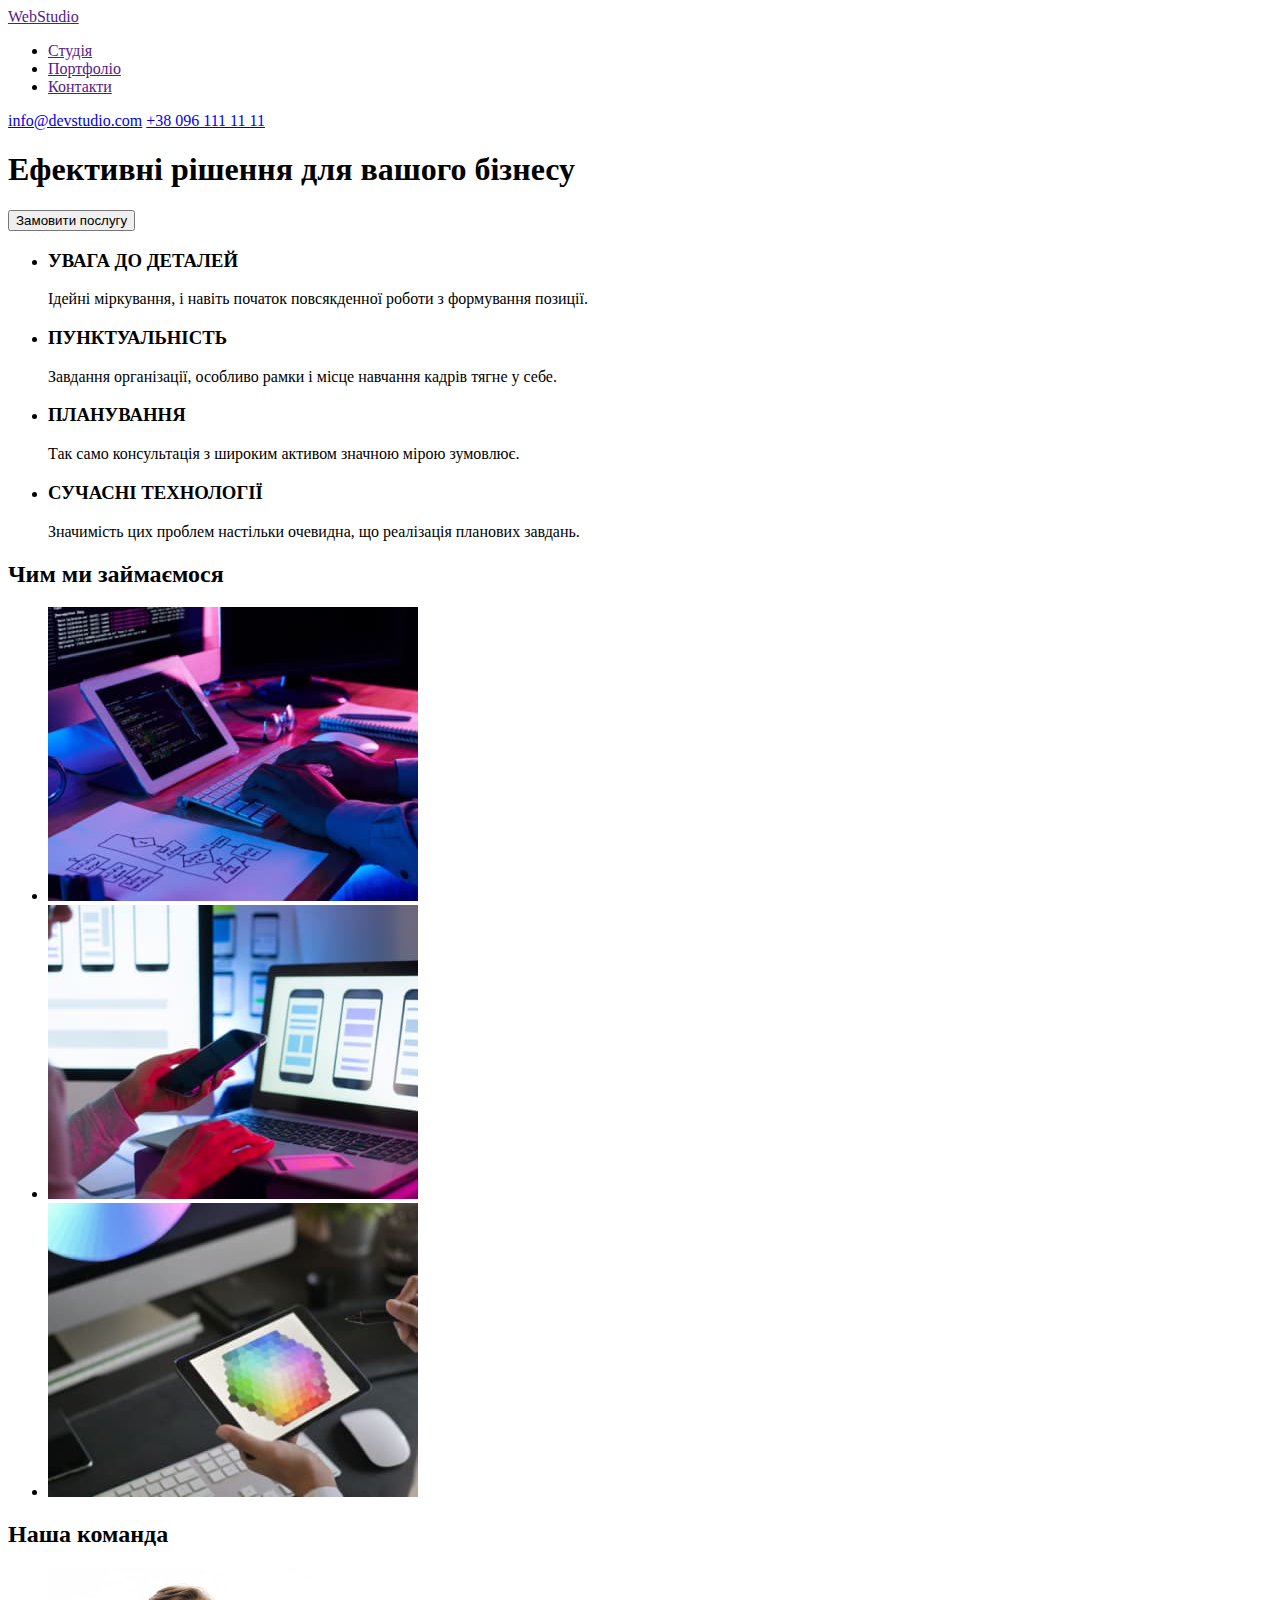
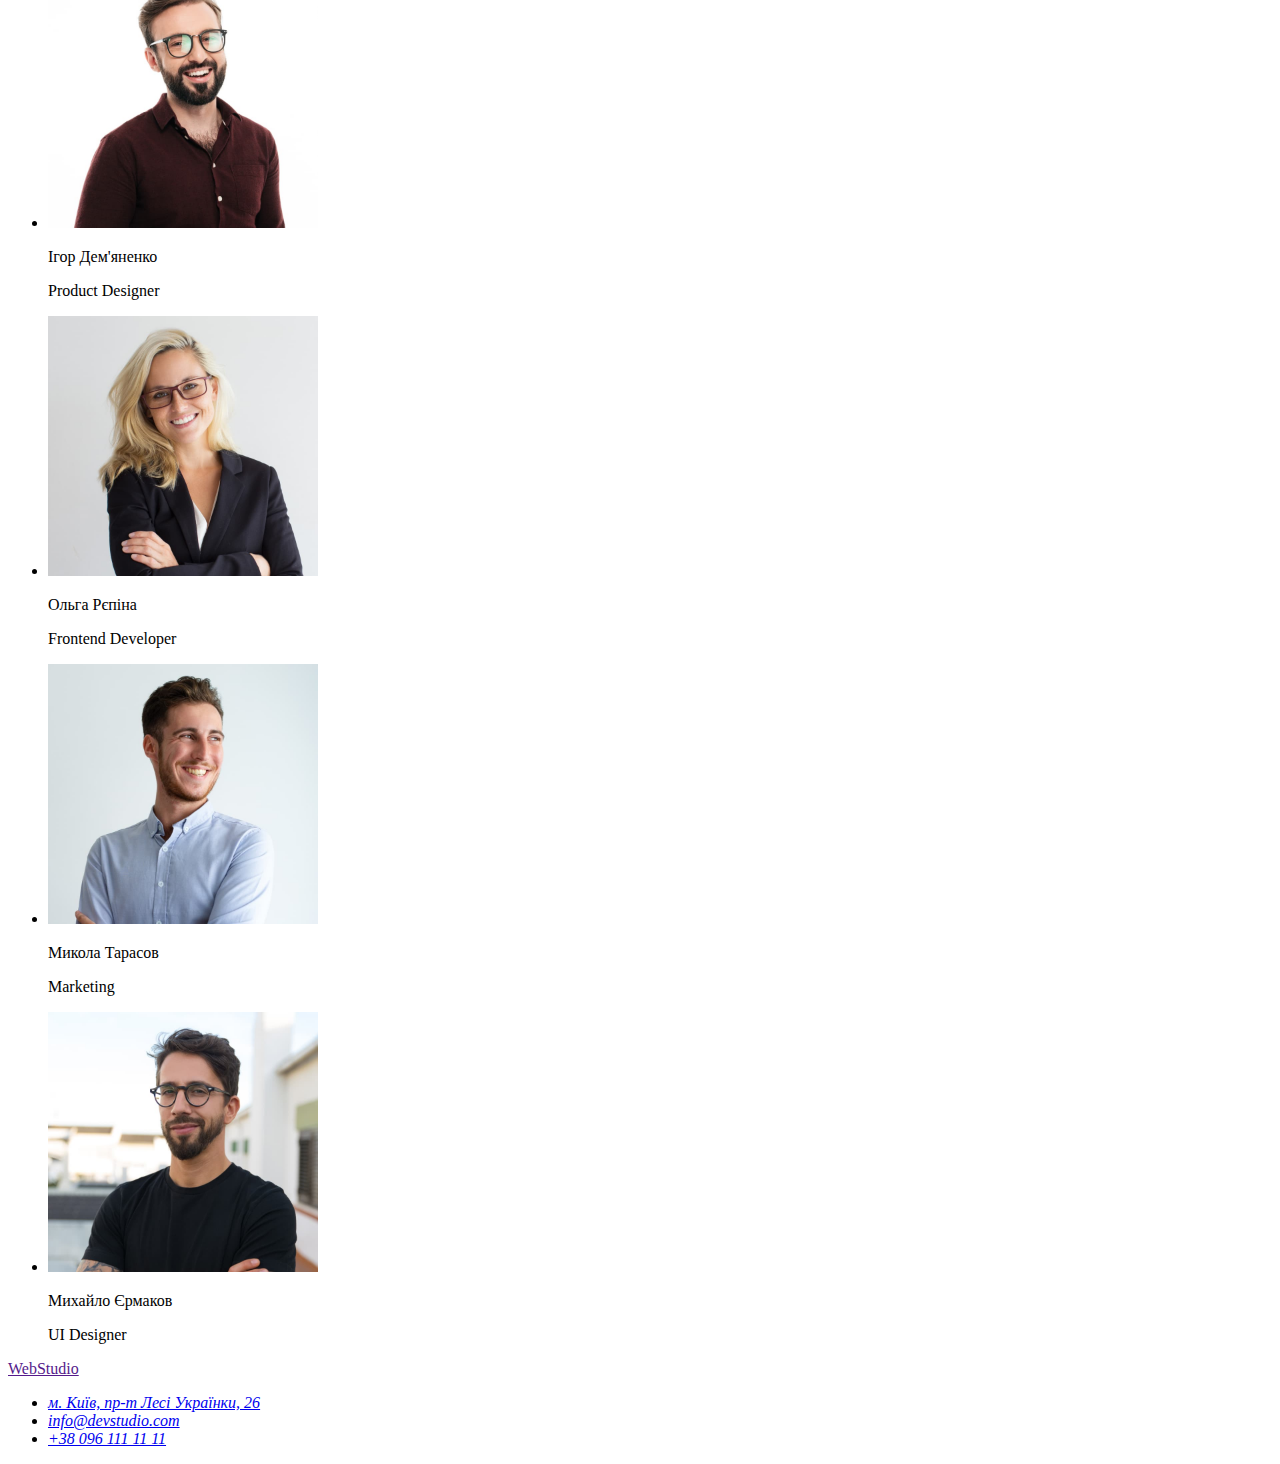
==== index.html @ dfbf37ed "added files" ====
<!DOCTYPE html>
<html lang="en">
  <head>
    <meta charset="UTF-8" />
    <meta http-equiv="X-UA-Compatible" content="IE=edge" />
    <meta name="viewport" content="width=device-width, initial-scale=1.0" />
    <title>Web Studio</title>
  </head>
  <body>
    <header>
      <a href=""> WebStudio</a>
      <nav>
        <ul>
          <li><a href="">Студія</a></li>
          <li><a href="">Портфоліо</a></li>
          <li><a href="">Контакти</a></li>
        </ul>
      </nav>
      <div>
        <a href="mailto:info@devstudio.com">info@devstudio.com</a>
        <a href="tel:+380961111111">+38 096 111 11 11</a>
      </div>
    </header>
    <main>
      <section>
        <h1>Ефективні рішення для вашого бізнесу</h1>
        <button type="button">Замовити послугу</button>
      </section>
      <section>
        <h2 hidden>About</h2>
        <ul>
          <li>
            <h3>УВАГА ДО ДЕТАЛЕЙ</h3>
            <p>
              Ідейні міркування, і навіть початок повсякденної роботи з
              формування позиції.
            </p>
          </li>
          <li>
            <h3>ПУНКТУАЛЬНІСТЬ</h3>
            <p>
              Завдання організації, особливо рамки і місце навчання кадрів тягне
              у себе.
            </p>
          </li>
          <li>
            <h3>ПЛАНУВАННЯ</h3>
            <p>
              Так само консультація з широким активом значною мірою зумовлює.
            </p>
          </li>
          <li>
            <h3>СУЧАСНІ ТЕХНОЛОГІЇ</h3>
            <p>
              Значимість цих проблем настільки очевидна, що реалізація планових
              завдань.
            </p>
          </li>
        </ul>
      </section>
      <section>
        <h2>Чим ми займаємося</h2>
        <ul>
          <li>
            <img
              src="./images/computer.jpg"
              alt="робота з кодуванням"
              width="370"
              height="294"
            />
          </li>
          <li>
            <img
              src="./images/phone.jpg"
              alt="вибір інтерфейсу"
              width="370"
              height="294"
            />
          </li>
          <li>
            <img
              src="./images/tablet.jpg"
              alt="підбір кольорів"
              width="370"
              height="294"
            />
          </li>
        </ul>
      </section>
      <section>
        <h2>Наша команда</h2>
        <ul>
          <li>
            <img
              src="./images/pdesigner.jpg"
              alt="Ігор Дем'яненко"
              width="270"
              height="260"
            />
            <p>Ігор Дем'яненко</p>
            <p>Product Designer</p>
          </li>
          <li>
            <img
              src="./images/developer.jpg"
              alt="Ольга Рєпіна"
              width="270"
              height="260"
            />
            <p>Ольга Рєпіна</p>
            <p>Frontend Developer</p>
          </li>
          <li>
            <img
              src="./images/marketing.jpg"
              alt="Микола Тарасов"
              width="270"
              height="260"
            />
            <p>Микола Тарасов</p>
            <p>Marketing</p>
          </li>
          <li>
            <img
              src="./images/uidesigner.jpg"
              alt="Михайло Єрмаков"
              width="270"
              height="260"
            />
            <p>Михайло Єрмаков</p>
            <p>UI Designer</p>
          </li>
        </ul>
      </section>
    </main>
    <footer>
      <a href=""> WebStudio</a>
      <address>
        <ul>
          <li>
            <a
              href="https://goo.gl/maps/LgCk8jeFPAjLe6aG8"
              target="_blank"
              rel="noopener noreferrer nofollow"
              >м. Київ, пр-т Лесі Українки, 26</a
            >
          </li>
          <li><a href="mailto:info@devstudio.com">info@devstudio.com</a></li>
          <li><a href="tel:+380961111111">+38 096 111 11 11</a></li>
        </ul>
      </address>
    </footer>
  </body>
</html>
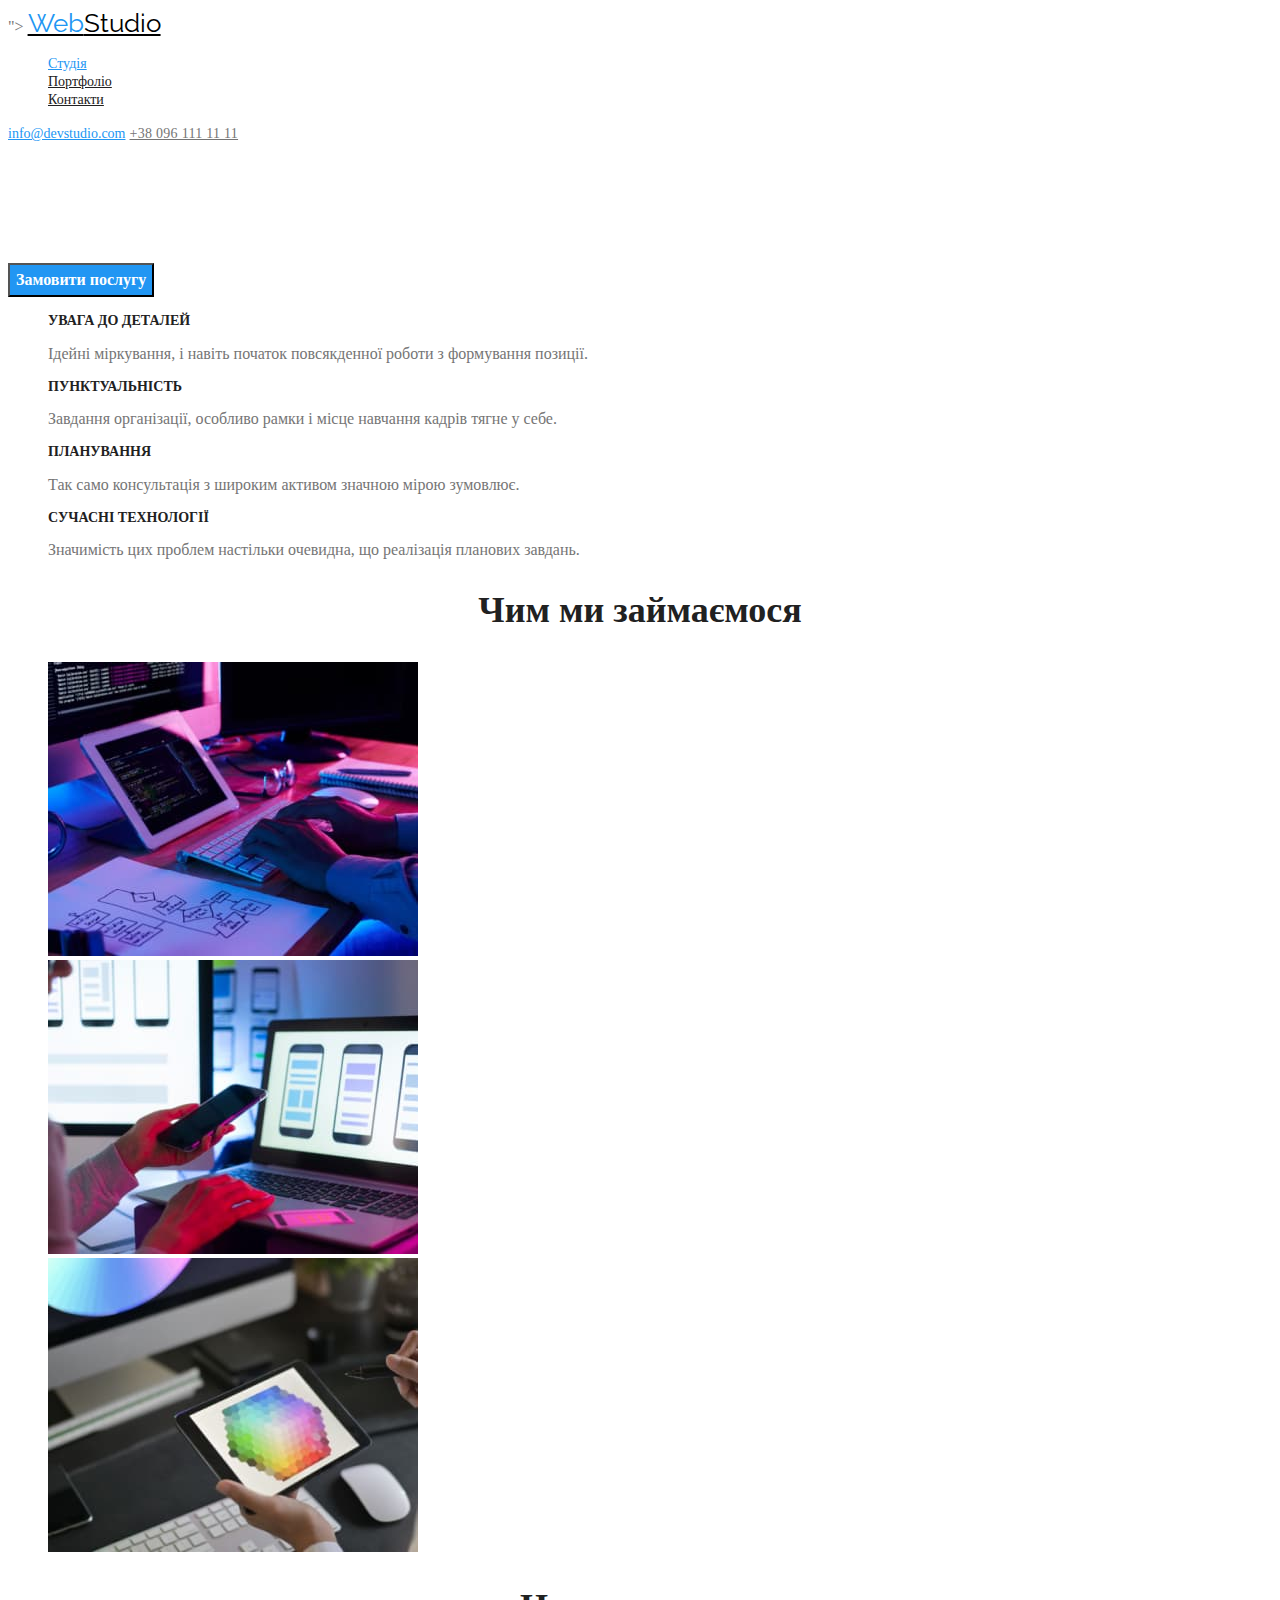
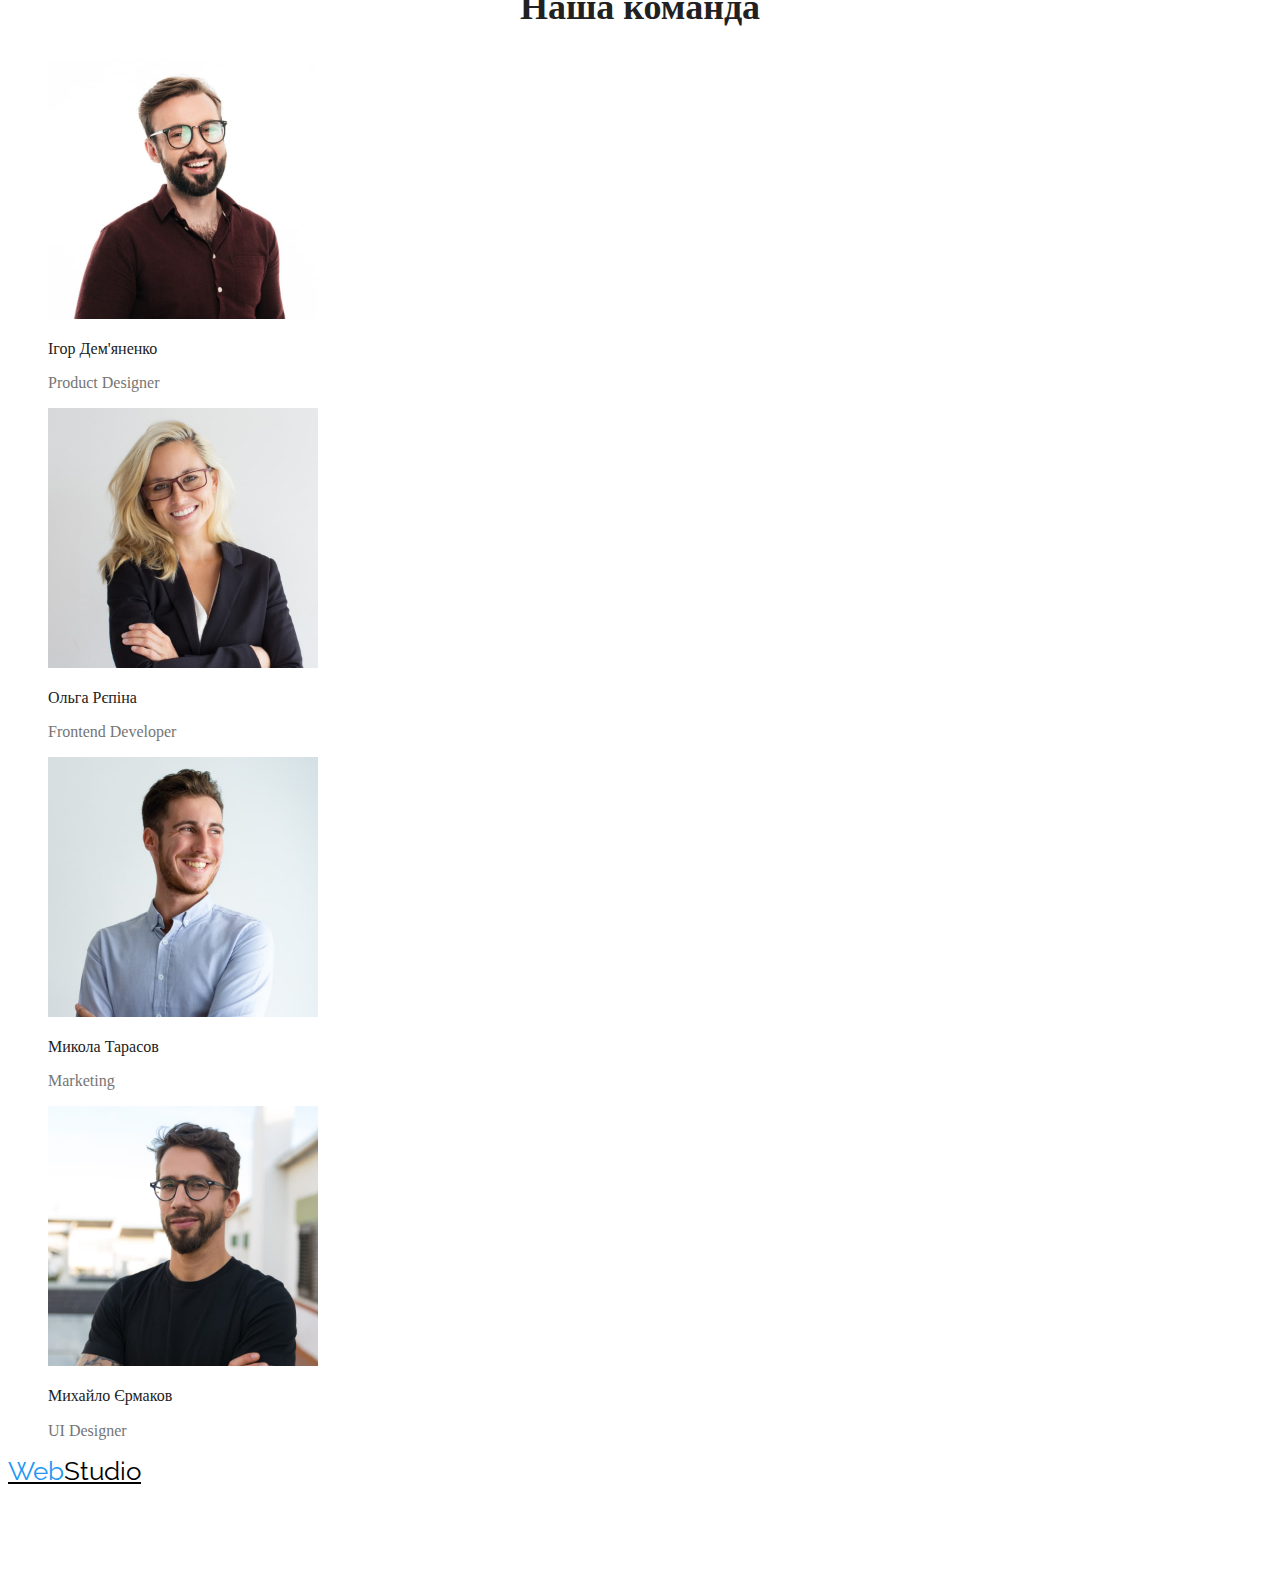
==== commit fbd2a053: "Portfolio added" ====
--- a/index.html
+++ b/index.html
@@ -5,52 +5,55 @@
     <meta http-equiv="X-UA-Compatible" content="IE=edge" />
     <meta name="viewport" content="width=device-width, initial-scale=1.0" />
     <title>Web Studio</title>
+    <link
+    href="https://fonts.googleapis.com/css2?family=Raleway:wght@700&family=Roboto:wght@400;500;700;900&display=swap" rel="stylesheet">">
+    <link rel="stylesheet" href="./CSS/styles.css">
   </head>
-  <body>
-    <header>
-      <a href=""> WebStudio</a>
+  <body class="page">
+    <header">
+    <a href="./index.html" class="logo"><span class="logo-title">Web</span>Studio</a>
       <nav>
-        <ul>
-          <li><a href="">Студія</a></li>
-          <li><a href="">Портфоліо</a></li>
-          <li><a href="">Контакти</a></li>
+        <ul class="site-nav list">
+          <li><a href="" class="link current">Студія</a></li>
+          <li><a href="./portfolio.html" class="link">Портфоліо</a></li>
+          <li><a href="" class="link">Контакти</a></li>
         </ul>
       </nav>
-      <div>
-        <a href="mailto:info@devstudio.com">info@devstudio.com</a>
-        <a href="tel:+380961111111">+38 096 111 11 11</a>
+      <div class="contacts">
+        <a href="mailto:info@devstudio.com" class="email">info@devstudio.com</a>
+        <a href="tel:+380961111111" class="phone">+38 096 111 11 11</a>
       </div>
     </header>
     <main>
-      <section>
-        <h1>Ефективні рішення для вашого бізнесу</h1>
-        <button type="button">Замовити послугу</button>
+      <section class="hero">
+        <h1 class="hero-title">Ефективні рішення для вашого бізнесу</h1>
+        <button type="button" class="button">Замовити послугу</button>
       </section>
       <section>
         <h2 hidden>About</h2>
-        <ul>
+        <ul class="feature-list">
           <li>
-            <h3>УВАГА ДО ДЕТАЛЕЙ</h3>
+            <h3 class="title">УВАГА ДО ДЕТАЛЕЙ</h3>
             <p>
               Ідейні міркування, і навіть початок повсякденної роботи з
               формування позиції.
             </p>
           </li>
           <li>
-            <h3>ПУНКТУАЛЬНІСТЬ</h3>
+            <h3 class="title">ПУНКТУАЛЬНІСТЬ</h3>
             <p>
               Завдання організації, особливо рамки і місце навчання кадрів тягне
               у себе.
             </p>
           </li>
           <li>
-            <h3>ПЛАНУВАННЯ</h3>
+            <h3 class="title">ПЛАНУВАННЯ</h3>
             <p>
               Так само консультація з широким активом значною мірою зумовлює.
             </p>
           </li>
           <li>
-            <h3>СУЧАСНІ ТЕХНОЛОГІЇ</h3>
+            <h3 class="title">СУЧАСНІ ТЕХНОЛОГІЇ</h3>
             <p>
               Значимість цих проблем настільки очевидна, що реалізація планових
               завдань.
@@ -58,9 +61,9 @@
           </li>
         </ul>
       </section>
-      <section>
-        <h2>Чим ми займаємося</h2>
-        <ul>
+      <section class="section">
+        <h2 class="section-title">Чим ми займаємося</h2>
+        <ul class="list">
           <li>
             <img
               src="./images/computer.jpg"
@@ -87,9 +90,9 @@
           </li>
         </ul>
       </section>
-      <section>
-        <h2>Наша команда</h2>
-        <ul>
+      <section class="section">
+        <h2 class="section-title">Наша команда</h2>
+        <ul class="list">
           <li>
             <img
               src="./images/pdesigner.jpg"
@@ -97,7 +100,7 @@
               width="270"
               height="260"
             />
-            <p>Ігор Дем'яненко</p>
+            <h3 class="team-title">Ігор Дем'яненко</h3>
             <p>Product Designer</p>
           </li>
           <li>
@@ -107,7 +110,7 @@
               width="270"
               height="260"
             />
-            <p>Ольга Рєпіна</p>
+            <h3 class="team-title">Ольга Рєпіна</h3>
             <p>Frontend Developer</p>
           </li>
           <li>
@@ -117,7 +120,7 @@
               width="270"
               height="260"
             />
-            <p>Микола Тарасов</p>
+            <h3 class="team-title">Микола Тарасов</h3>
             <p>Marketing</p>
           </li>
           <li>
@@ -127,26 +130,26 @@
               width="270"
               height="260"
             />
-            <p>Михайло Єрмаков</p>
+            <h3 class="team-title">Михайло Єрмаков</h3>
             <p>UI Designer</p>
           </li>
         </ul>
       </section>
     </main>
     <footer>
-      <a href=""> WebStudio</a>
+      <a href="./index.html"class="logo"><span class="logo-title">Web</span>Studio</a>
       <address>
-        <ul>
+        <ul class="contact-list">
           <li>
             <a
               href="https://goo.gl/maps/LgCk8jeFPAjLe6aG8"
               target="_blank"
-              rel="noopener noreferrer nofollow"
+              rel="noopener noreferrer nofollow" class="contact-address"
               >м. Київ, пр-т Лесі Українки, 26</a
             >
           </li>
-          <li><a href="mailto:info@devstudio.com">info@devstudio.com</a></li>
-          <li><a href="tel:+380961111111">+38 096 111 11 11</a></li>
+          <li><a href="mailto:info@devstudio.com" class="contact-email">info@devstudio.com</a></li>
+          <li><a href="tel:+380961111111" class="contact-phone">+38 096 111 11 11</a></li>
         </ul>
       </address>
     </footer>
--- a/CSS/styles.css
+++ b/CSS/styles.css
@@ -0,0 +1,141 @@
+:root {
+  --primary-text-color: #757575;
+  --title-text-color: #212121;
+  --accent-text-color: #2196f3;
+  --primary-bg-color: #ffffff;
+}
+
+.page {
+  background-color: var(--primary-bg-color);
+  color: var(--primary-text-color);
+}
+.logo {
+  font-family: Raleway, cursive;
+  font-size: 26px;
+  line-height: 1, 2;
+  color: #000000;
+}
+.link:hover {
+  color: #000000;
+}
+.logo-title {
+  color: var(--accent-text-color);
+  font-family: Raleway, cursive;
+}
+.list {
+  list-style: none;
+}
+.site-nav .link {
+  color: var(--title-text-color);
+  font-weight: 500;
+  font-size: 14px;
+  line-height: 1, 2;
+}
+.site-nav .link:hover,
+.site-nav .link:focus {
+  color: var(--title-text-color);
+}
+.site-nav .link.current {
+  color: var(--accent-text-color);
+}
+.email {
+  color: var(--accent-text-color);
+  font-weight: 500;
+  font-size: 14px;
+  line-height: 1.1;
+}
+.phone {
+  color: var(--primary-text-color);
+  font-size: 14px;
+  line-height: 1.1;
+  letter-spacing: 0.02em;
+}
+.contacts .link:hover,
+.contacts .link:focus {
+  color: var(--title-text-color);
+}
+
+.body {
+  background-color: var(--primary-bg-color);
+  color: var(--primary-text-color);
+  font-family: Roboto, sans-serif;
+  letter-spacing: 0.03em;
+  font-size: 14px;
+  line-height: 1.7;
+}
+.hero {
+}
+.hero-title {
+  color: var(--primary-bg-color);
+  font-weight: 900;
+  font-size: 44px;
+  line-height: 1.4;
+  text-align: center;
+}
+
+.button {
+  color: var(--primary-bg-color);
+  background-color: var(--accent-text-color);
+  font-family: inherit;
+  font-weight: 700;
+  font-size: 16px;
+  line-height: 1.8;
+  cursor: pointer;
+}
+.button.primary {
+  color: var(--primary-bg-color);
+  background-color: var(--accent-text-color);
+}
+.button.secondary {
+  color: var(--title-text-color);
+  background-color: #f5f4fa;
+}
+
+.feature-list .title {
+  color: var(--title-text-color);
+  font-weight: 700;
+  font-size: 14px;
+  line-height: 1.1;
+}
+.feature-list {
+  list-style: none;
+}
+
+.team-title {
+  color: var(--title-text-color);
+  font-weight: 500;
+  font-size: 16px;
+  line-height: 1.2;
+}
+.gallary-title {
+  color: var(--title-text-color);
+  font-weight: 700;
+  font-size: 18px;
+  line-height: 2;
+}
+
+.section-title {
+  color: var(--title-text-color);
+  font-weight: 700;
+  font-size: 36px;
+  line-height: 1.2;
+  text-align: center;
+}
+.contact-list {
+  list-style: none;
+}
+.contact-list .link:hover,
+.contact-list .link:focus {
+  color: var(--title-text-color);
+}
+.contact-address {
+  color: var(--primary-bg-color);
+  font-size: 14px;
+  line-height: 1.7;
+}
+.contact-email,
+.contact-phone {
+  font-size: 14px;
+  line-height: 1.7;
+  color: rgba(255, 255, 255, 0.6);
+}
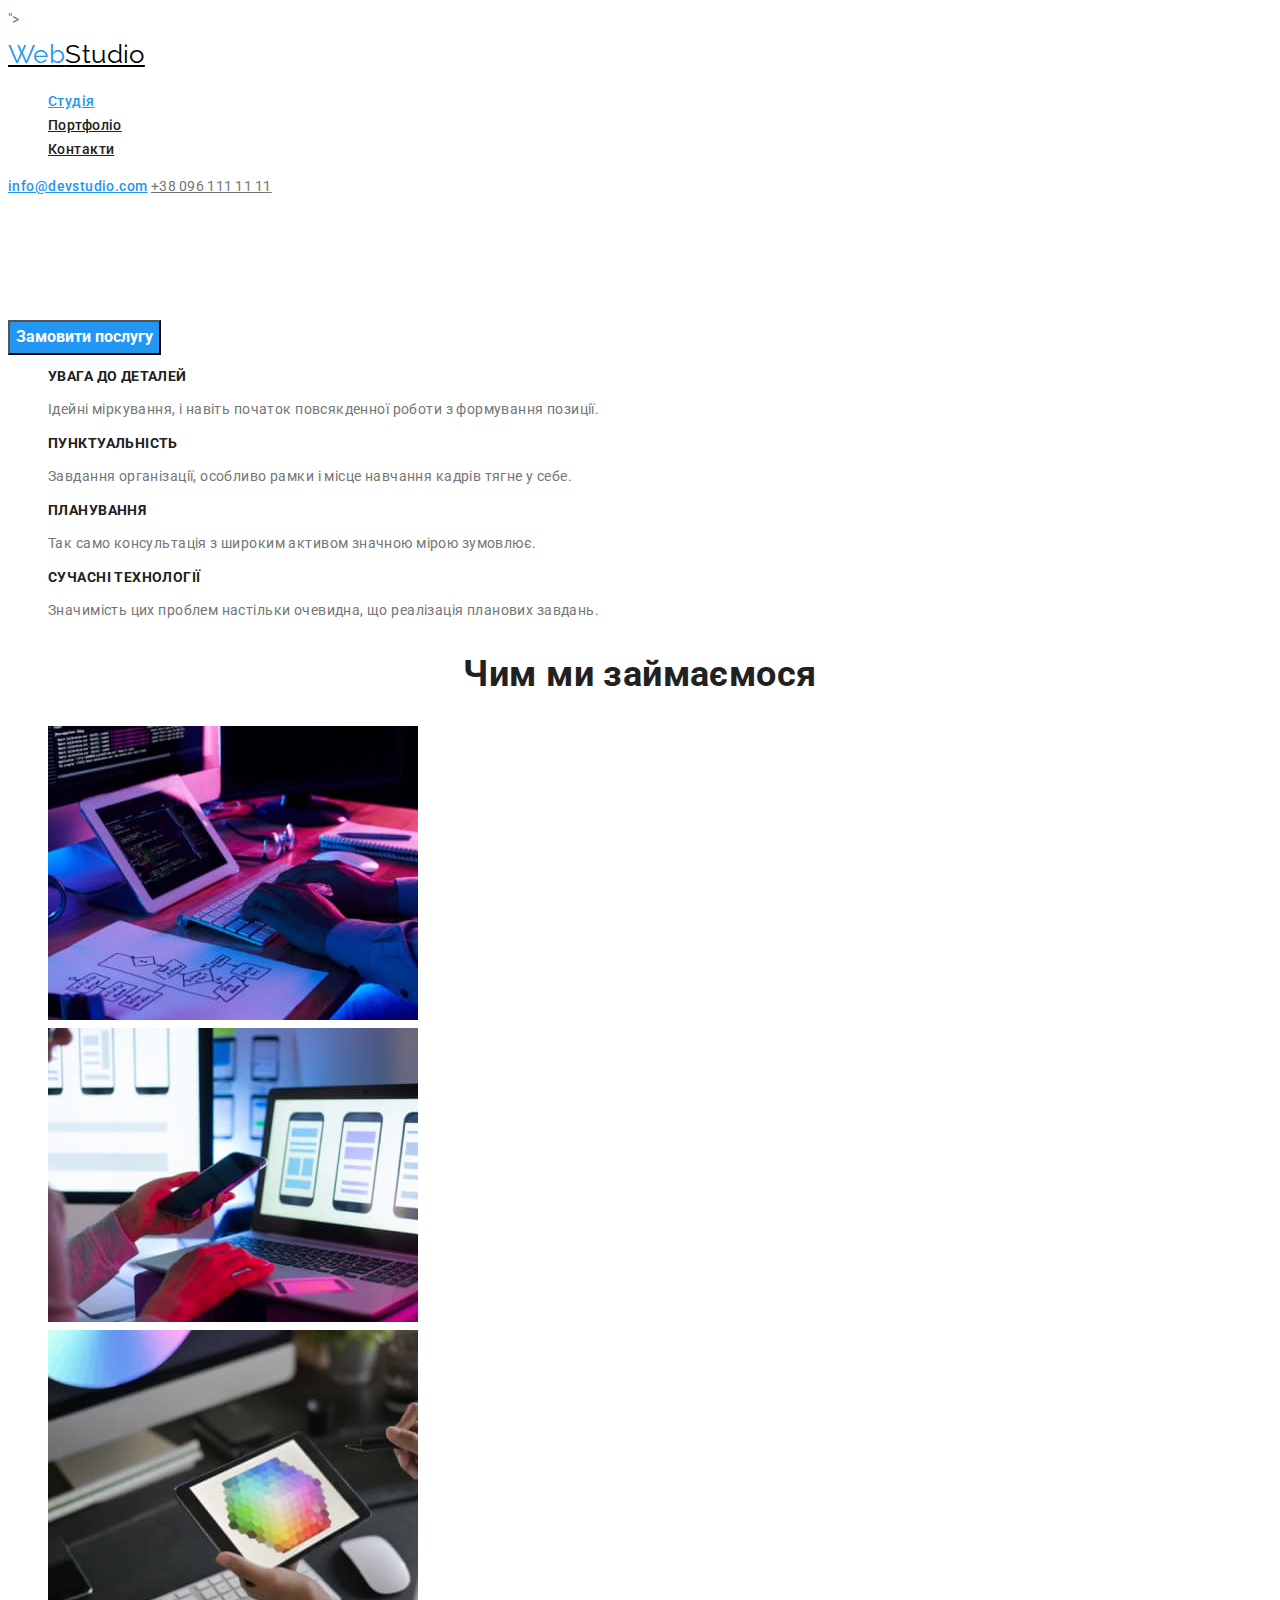
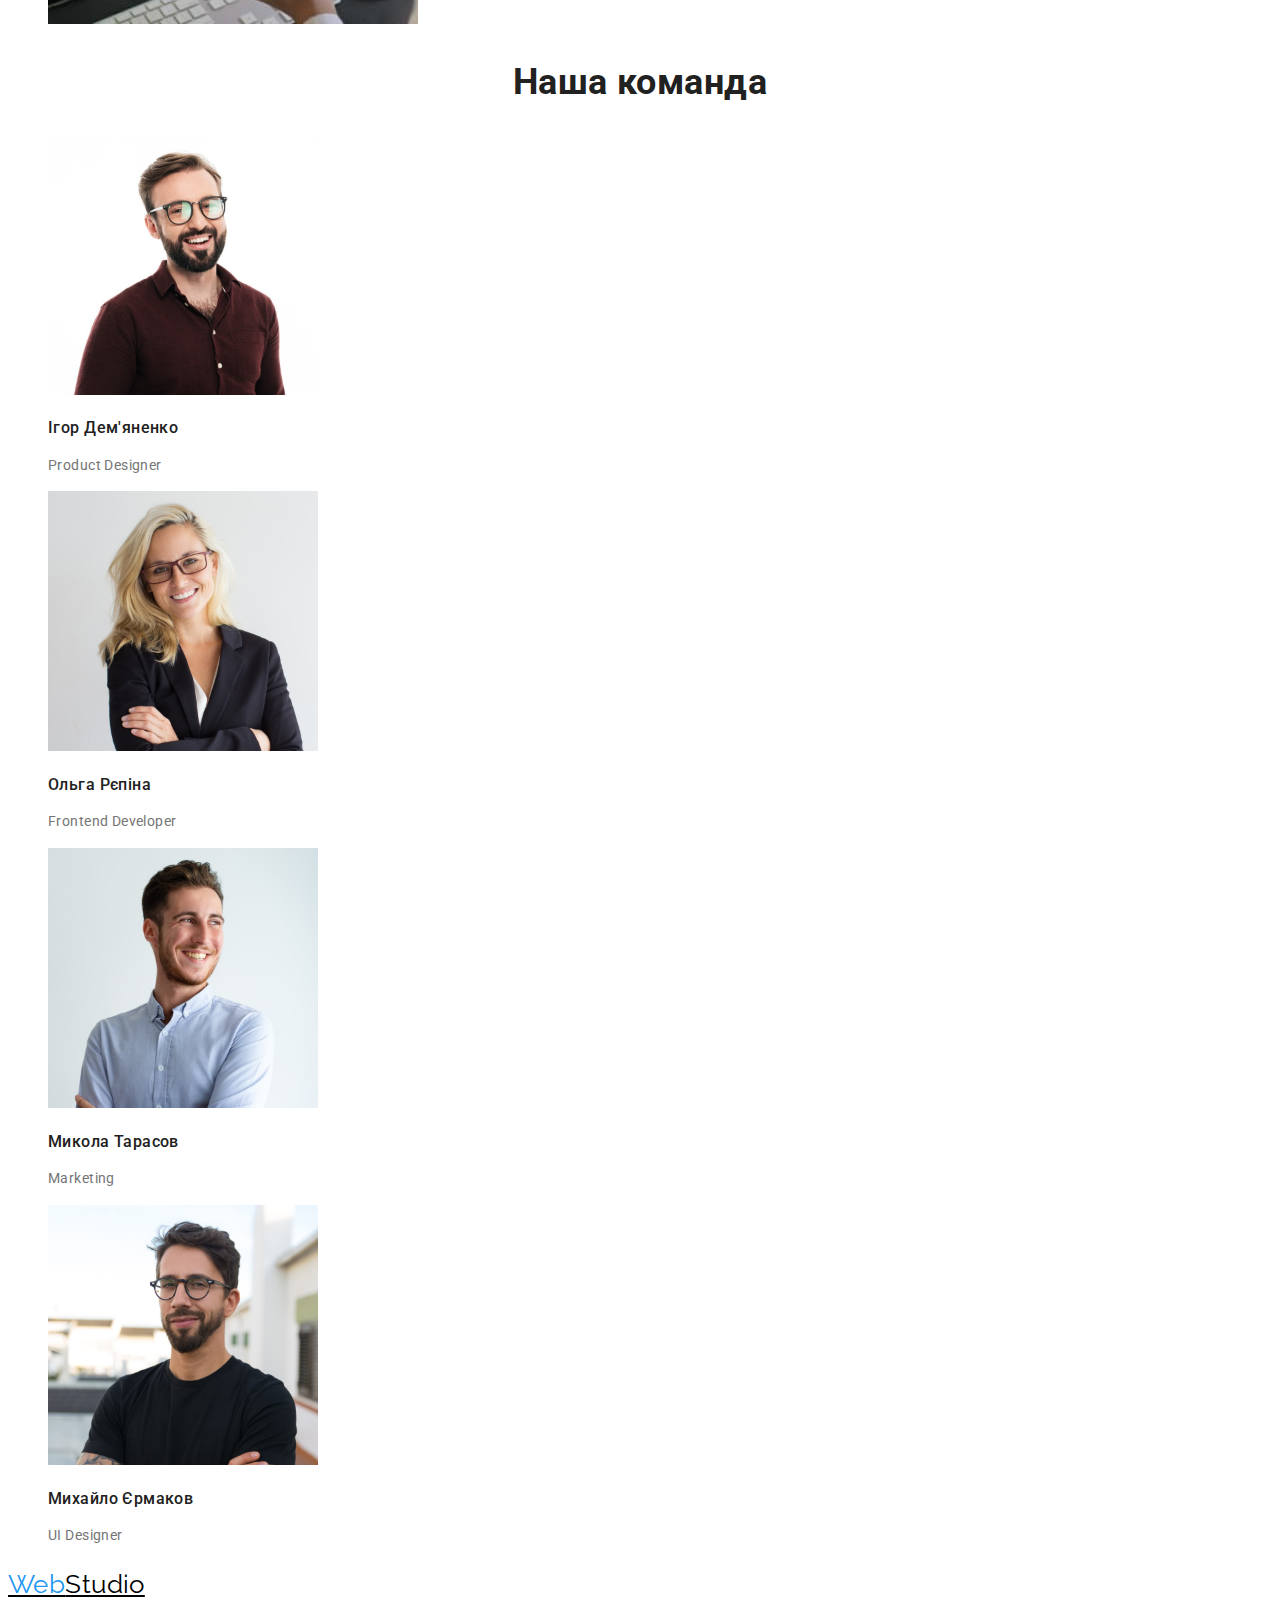
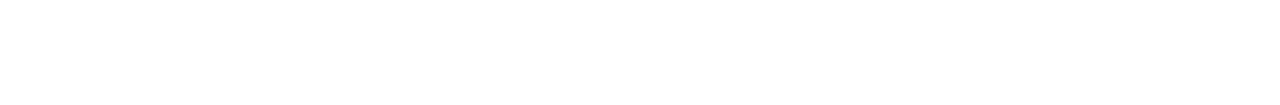
==== commit 31f0545f: "edited" ====
--- a/index.html
+++ b/index.html
@@ -6,12 +6,17 @@
     <meta name="viewport" content="width=device-width, initial-scale=1.0" />
     <title>Web Studio</title>
     <link
-    href="https://fonts.googleapis.com/css2?family=Raleway:wght@700&family=Roboto:wght@400;500;700;900&display=swap" rel="stylesheet">">
-    <link rel="stylesheet" href="./CSS/styles.css">
+      href="https://fonts.googleapis.com/css2?family=Raleway:wght@700&family=Roboto:wght@400;500;700;900&display=swap"
+      rel="stylesheet"
+    />
+    ">
+    <link rel="stylesheet" href="./CSS/styles.css" />
   </head>
   <body class="page">
-    <header">
-    <a href="./index.html" class="logo"><span class="logo-title">Web</span>Studio</a>
+    <header>
+      <a href="./index.html" class="logo"
+        ><span class="logo-title">Web</span>Studio</a
+      >
       <nav>
         <ul class="site-nav list">
           <li><a href="" class="link current">Студія</a></li>
@@ -137,19 +142,30 @@
       </section>
     </main>
     <footer>
-      <a href="./index.html"class="logo"><span class="logo-title">Web</span>Studio</a>
+      <a href="./index.html" class="logo"
+        ><span class="logo-title">Web</span>Studio</a
+      >
       <address>
         <ul class="contact-list">
           <li>
             <a
               href="https://goo.gl/maps/LgCk8jeFPAjLe6aG8"
               target="_blank"
-              rel="noopener noreferrer nofollow" class="contact-address"
+              rel="noopener noreferrer nofollow"
+              class="contact-address"
               >м. Київ, пр-т Лесі Українки, 26</a
             >
           </li>
-          <li><a href="mailto:info@devstudio.com" class="contact-email">info@devstudio.com</a></li>
-          <li><a href="tel:+380961111111" class="contact-phone">+38 096 111 11 11</a></li>
+          <li>
+            <a href="mailto:info@devstudio.com" class="contact-email"
+              >info@devstudio.com</a
+            >
+          </li>
+          <li>
+            <a href="tel:+380961111111" class="contact-phone"
+              >+38 096 111 11 11</a
+            >
+          </li>
         </ul>
       </address>
     </footer>
--- a/CSS/styles.css
+++ b/CSS/styles.css
@@ -55,7 +55,7 @@
   color: var(--title-text-color);
 }
 
-.body {
+body {
   background-color: var(--primary-bg-color);
   color: var(--primary-text-color);
   font-family: Roboto, sans-serif;
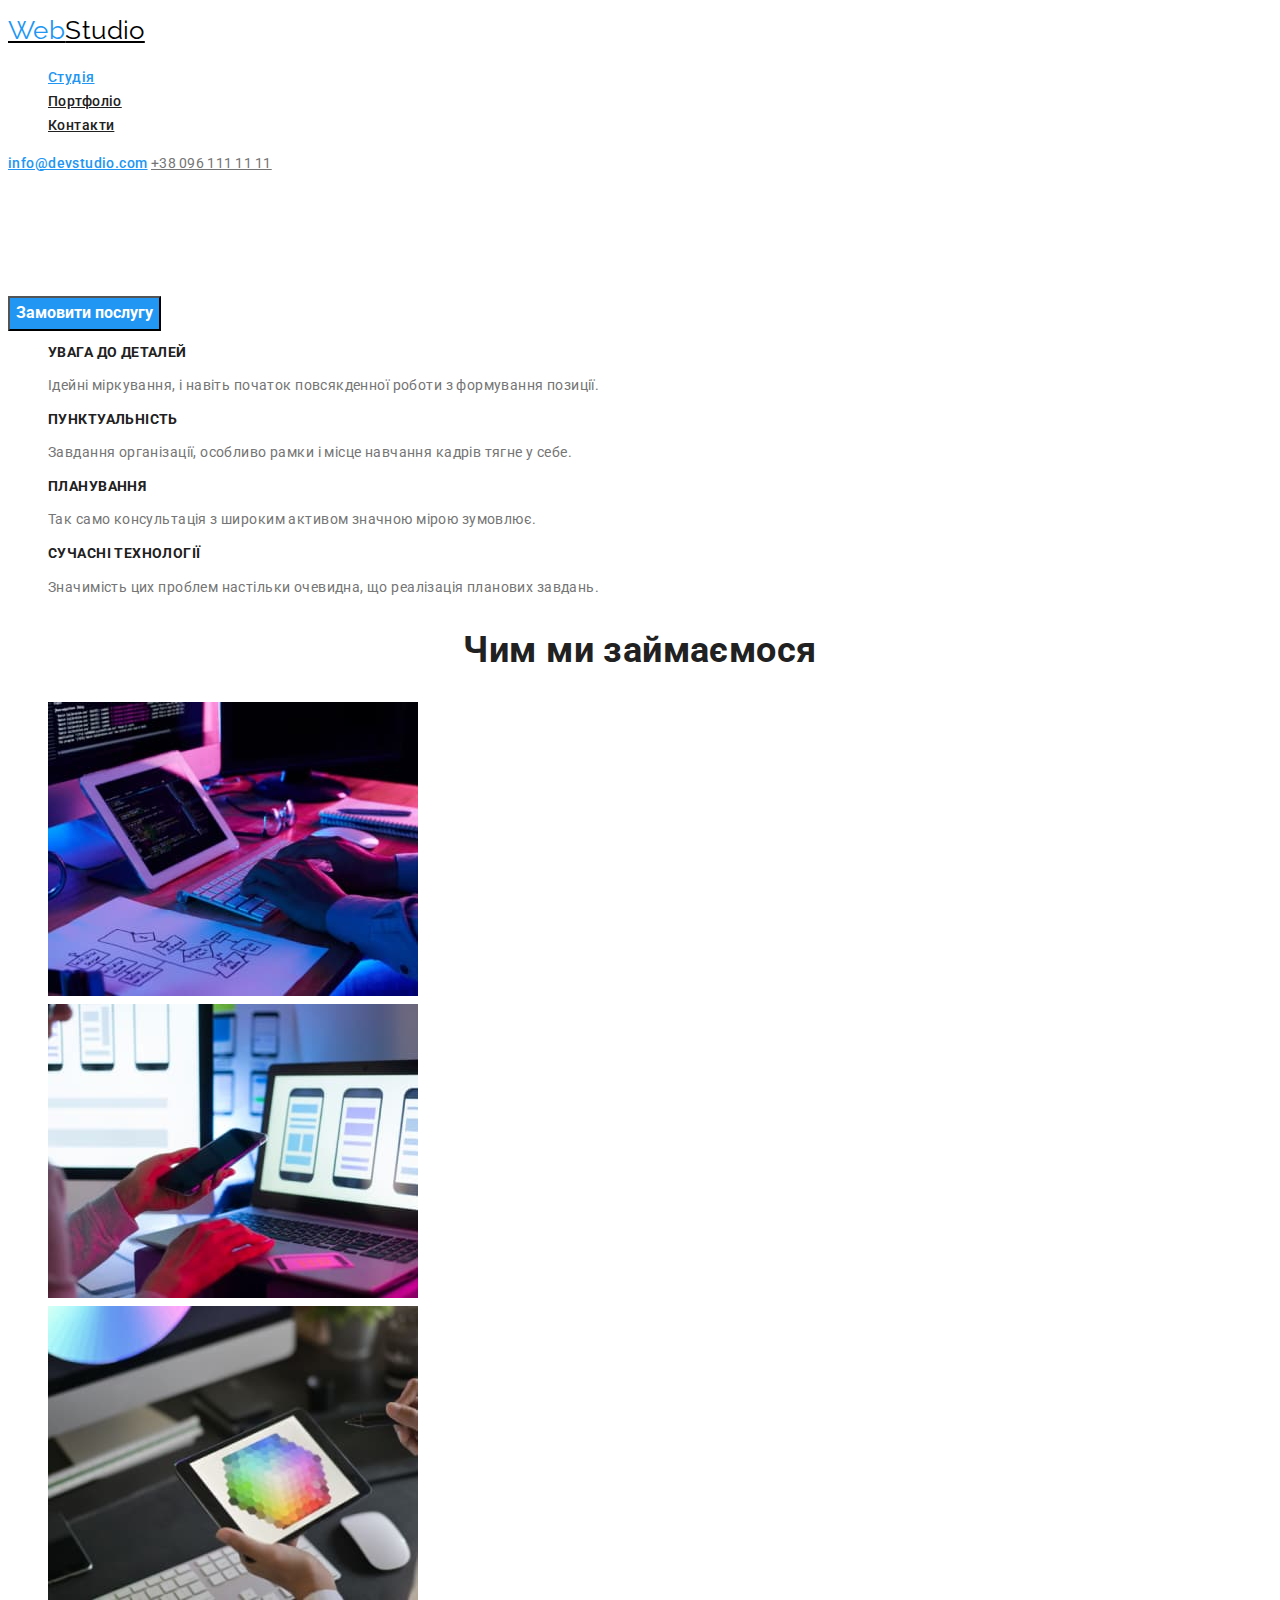
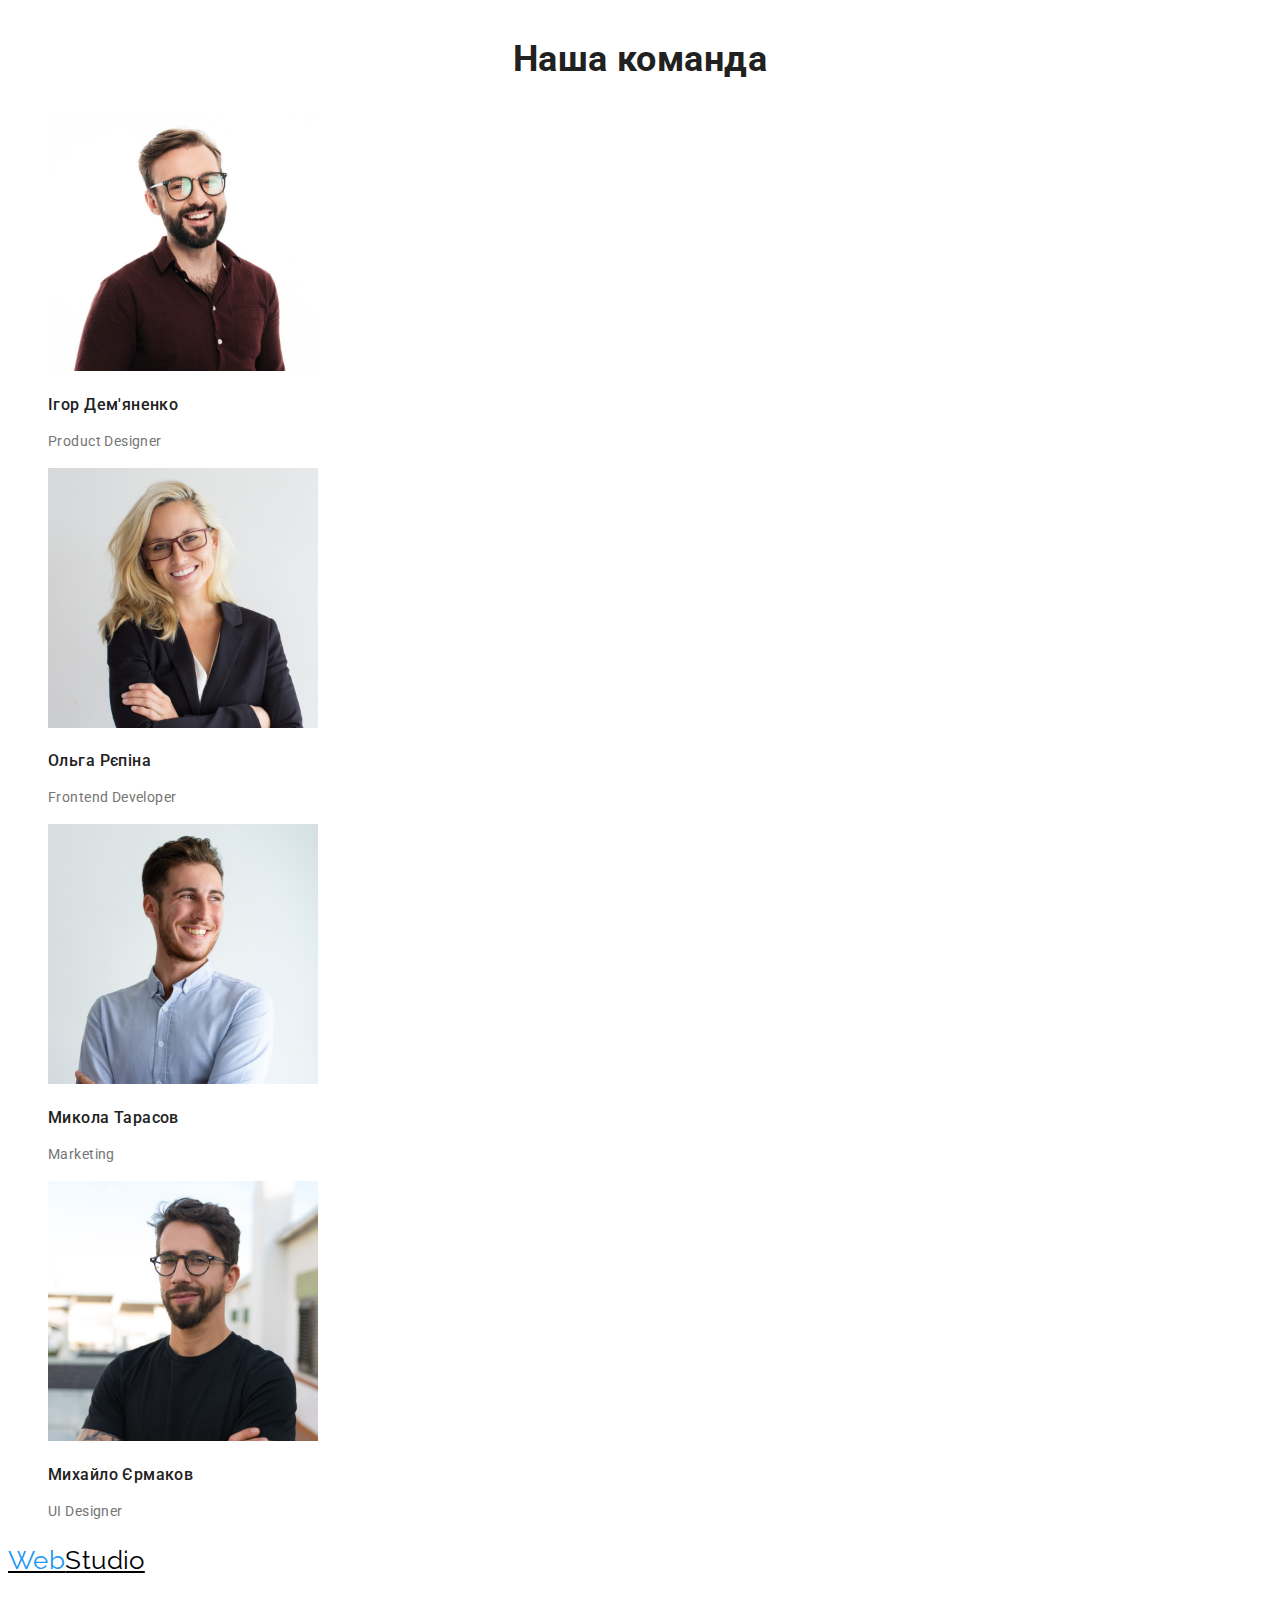
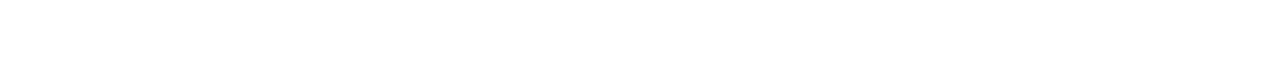
==== commit a0d2a9b0: "видалила помилки" ====
--- a/index.html
+++ b/index.html
@@ -1,22 +1,18 @@
 <!DOCTYPE html>
 <html lang="en">
   <head>
-    <meta charset="UTF-8" />
-    <meta http-equiv="X-UA-Compatible" content="IE=edge" />
-    <meta name="viewport" content="width=device-width, initial-scale=1.0" />
+    <meta charset="UTF-8"/>
+    <meta http-equiv="X-UA-Compatible" content="IE=edge"/>
+    <meta name="viewport" content="width=device-width, initial-scale=1.0"/>
     <title>Web Studio</title>
     <link
       href="https://fonts.googleapis.com/css2?family=Raleway:wght@700&family=Roboto:wght@400;500;700;900&display=swap"
-      rel="stylesheet"
-    />
-    ">
-    <link rel="stylesheet" href="./CSS/styles.css" />
+      rel="stylesheet"/>
+    <link rel="stylesheet" href="./CSS/styles.css"/>
   </head>
   <body class="page">
     <header>
-      <a href="./index.html" class="logo"
-        ><span class="logo-title">Web</span>Studio</a
-      >
+      <a href="./index.html" class="logo"><span class="logo-title">Web</span>Studio</a>
       <nav>
         <ul class="site-nav list">
           <li><a href="" class="link current">Студія</a></li>
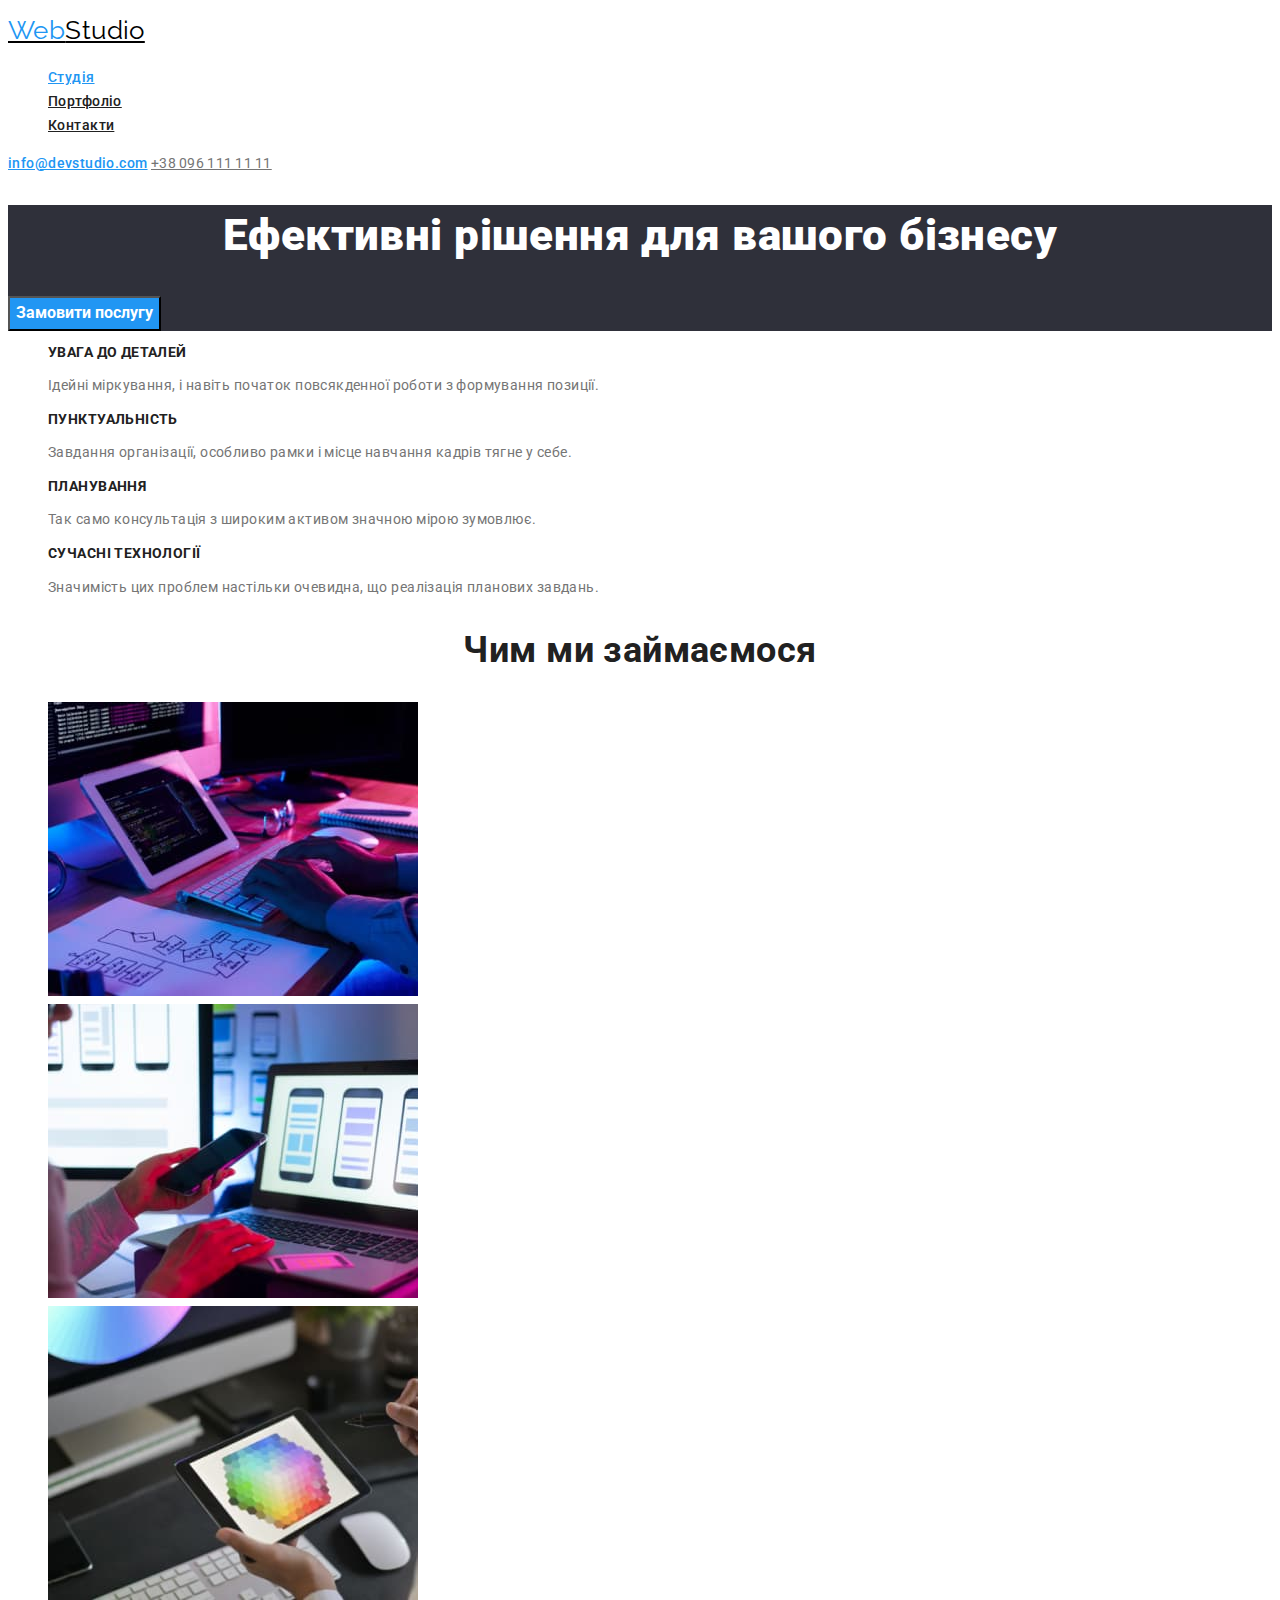
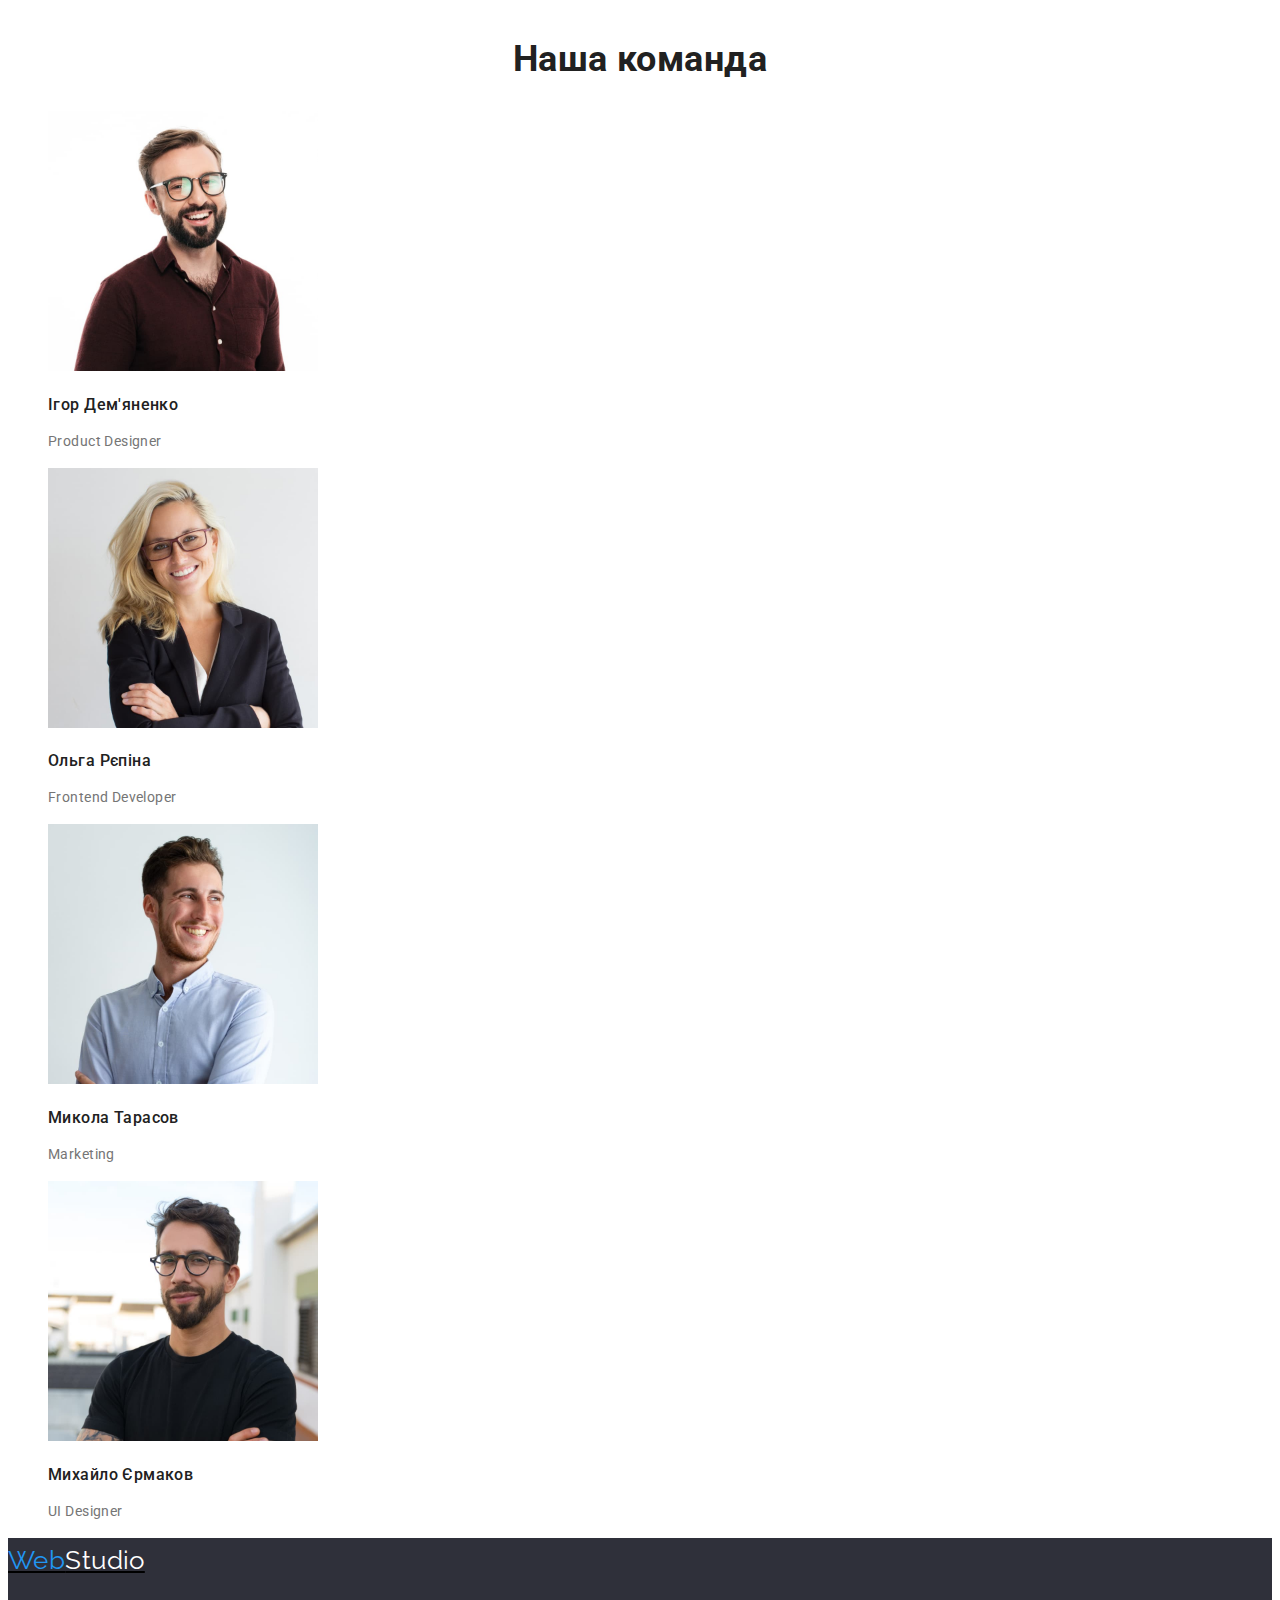
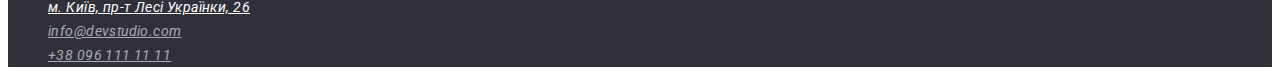
==== commit 94b2a641: "added bg color" ====
--- a/index.html
+++ b/index.html
@@ -139,7 +139,7 @@
     </main>
     <footer>
       <a href="./index.html" class="logo"
-        ><span class="logo-title">Web</span>Studio</a
+        ><span class="logo-title">Web</span><span class="logo-text">Studio</span></a
       >
       <address>
         <ul class="contact-list">
--- a/CSS/styles.css
+++ b/CSS/styles.css
@@ -3,6 +3,7 @@
   --title-text-color: #212121;
   --accent-text-color: #2196f3;
   --primary-bg-color: #ffffff;
+  --accent-bg-color: #2F303A;
 }
 
 .page {
@@ -21,6 +22,9 @@
 .logo-title {
   color: var(--accent-text-color);
   font-family: Raleway, cursive;
+}
+.logo-text {
+  color: var(--primary-bg-color);
 }
 .list {
   list-style: none;
@@ -64,6 +68,7 @@
   line-height: 1.7;
 }
 .hero {
+  background-color: var(--accent-bg-color);
 }
 .hero-title {
   color: var(--primary-bg-color);
@@ -139,3 +144,6 @@
   line-height: 1.7;
   color: rgba(255, 255, 255, 0.6);
 }
+footer {
+  background-color: var(--accent-bg-color);
+}
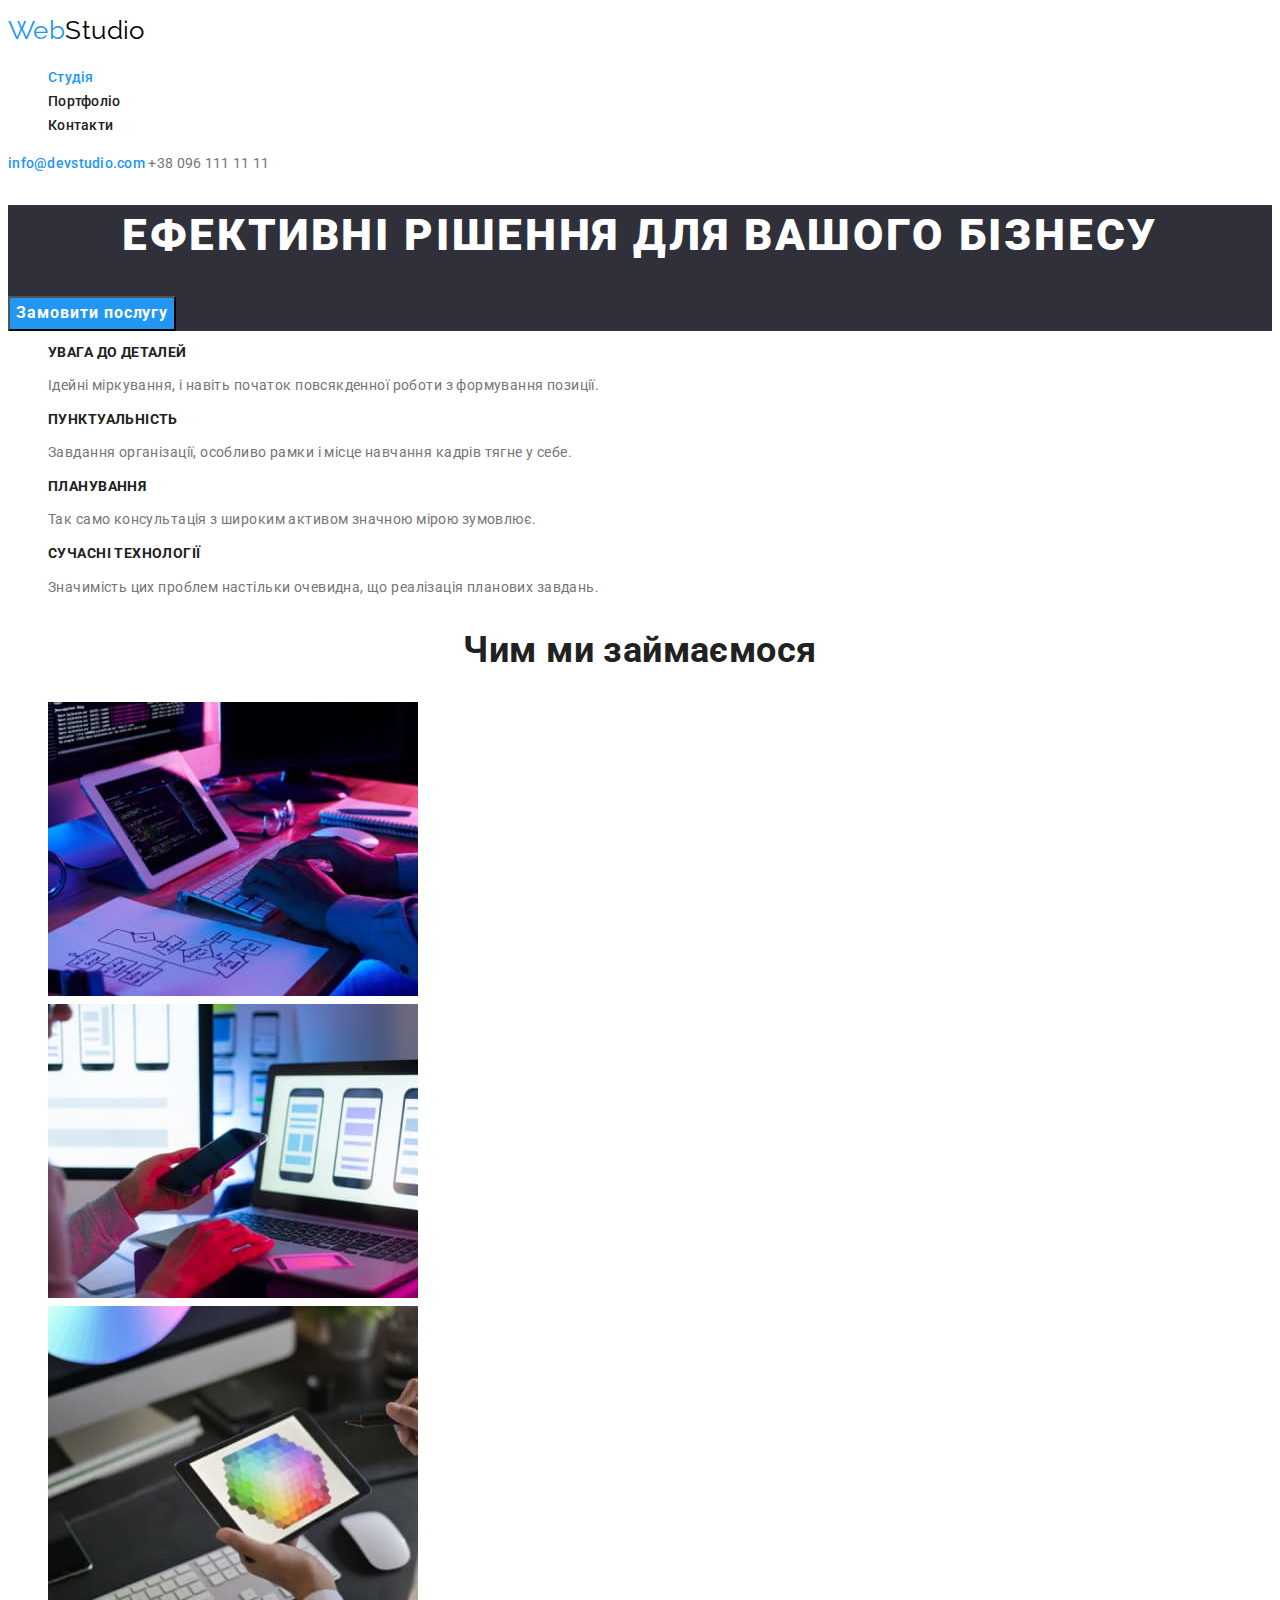
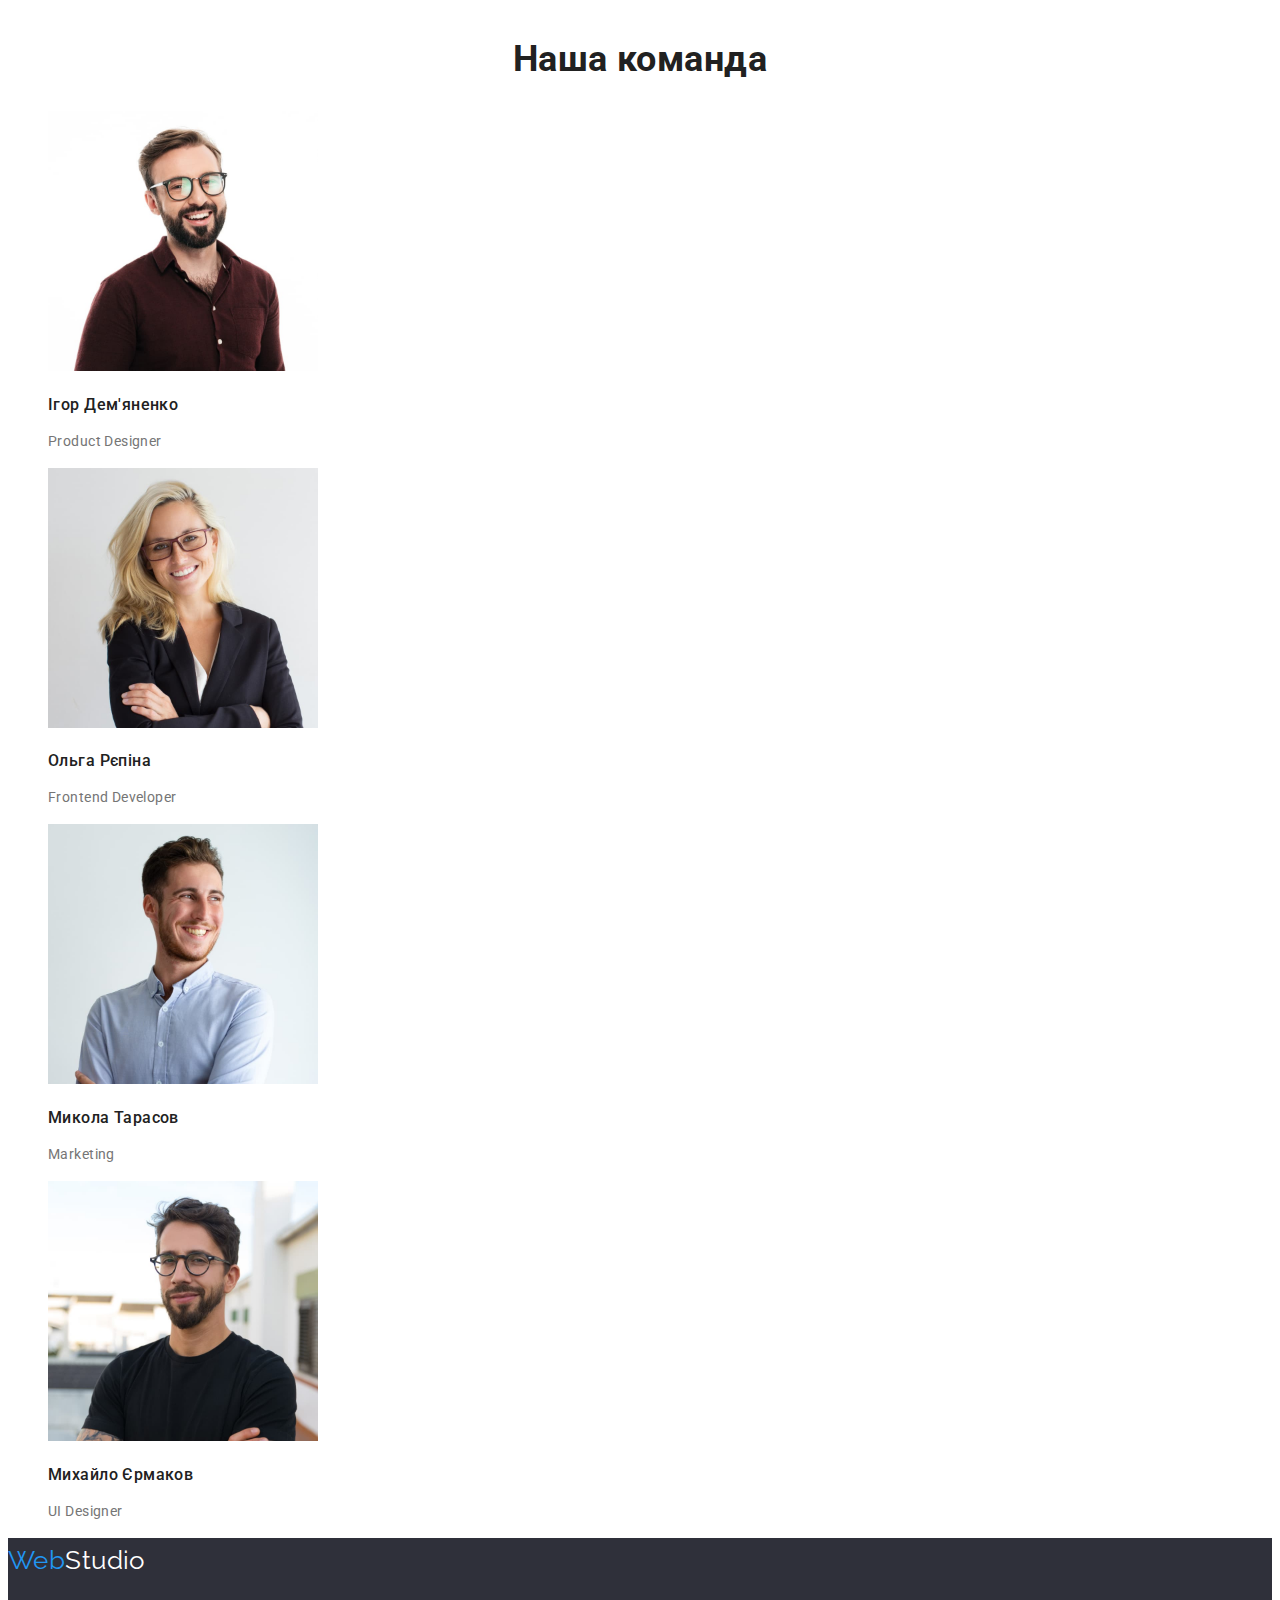
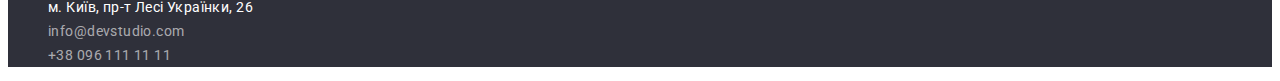
==== commit e1906b79: "виправила помилки" ====
--- a/index.html
+++ b/index.html
@@ -27,7 +27,7 @@
     </header>
     <main>
       <section class="hero">
-        <h1 class="hero-title">Ефективні рішення для вашого бізнесу</h1>
+        <h1 class="hero-title">ЕФЕКТИВНІ РІШЕННЯ ДЛЯ ВАШОГО БІЗНЕСУ</h1>
         <button type="button" class="button">Замовити послугу</button>
       </section>
       <section>
--- a/CSS/styles.css
+++ b/CSS/styles.css
@@ -3,12 +3,18 @@
   --title-text-color: #212121;
   --accent-text-color: #2196f3;
   --primary-bg-color: #ffffff;
-  --accent-bg-color: #2F303A;
+  --accent-bg-color: #2f303a;
 }
 
 .page {
   background-color: var(--primary-bg-color);
   color: var(--primary-text-color);
+}
+nav {
+  letter-spacing: 0.02em;
+}
+a {
+  text-decoration: none;
 }
 .logo {
   font-family: Raleway, cursive;
@@ -47,6 +53,7 @@
   font-weight: 500;
   font-size: 14px;
   line-height: 1.1;
+  letter-spacing: 0.02em;
 }
 .phone {
   color: var(--primary-text-color);
@@ -76,6 +83,7 @@
   font-size: 44px;
   line-height: 1.4;
   text-align: center;
+  letter-spacing: 0.06em;
 }
 
 .button {
@@ -86,14 +94,17 @@
   font-size: 16px;
   line-height: 1.8;
   cursor: pointer;
+  letter-spacing: 0.06em;
 }
 .button.primary {
   color: var(--primary-bg-color);
   background-color: var(--accent-text-color);
+  letter-spacing: 0.03em;
 }
 .button.secondary {
   color: var(--title-text-color);
   background-color: #f5f4fa;
+  letter-spacing: 0.03em;
 }
 
 .feature-list .title {
@@ -117,6 +128,7 @@
   font-weight: 700;
   font-size: 18px;
   line-height: 2;
+  letter-spacing: 0.06em;
 }
 
 .section-title {
@@ -147,3 +159,10 @@
 footer {
   background-color: var(--accent-bg-color);
 }
+address {
+  font-family: Roboto;
+  font-style: normal;
+  font-weight: 400;
+  font-size: 14px;
+  line-height: 1.7;
+}
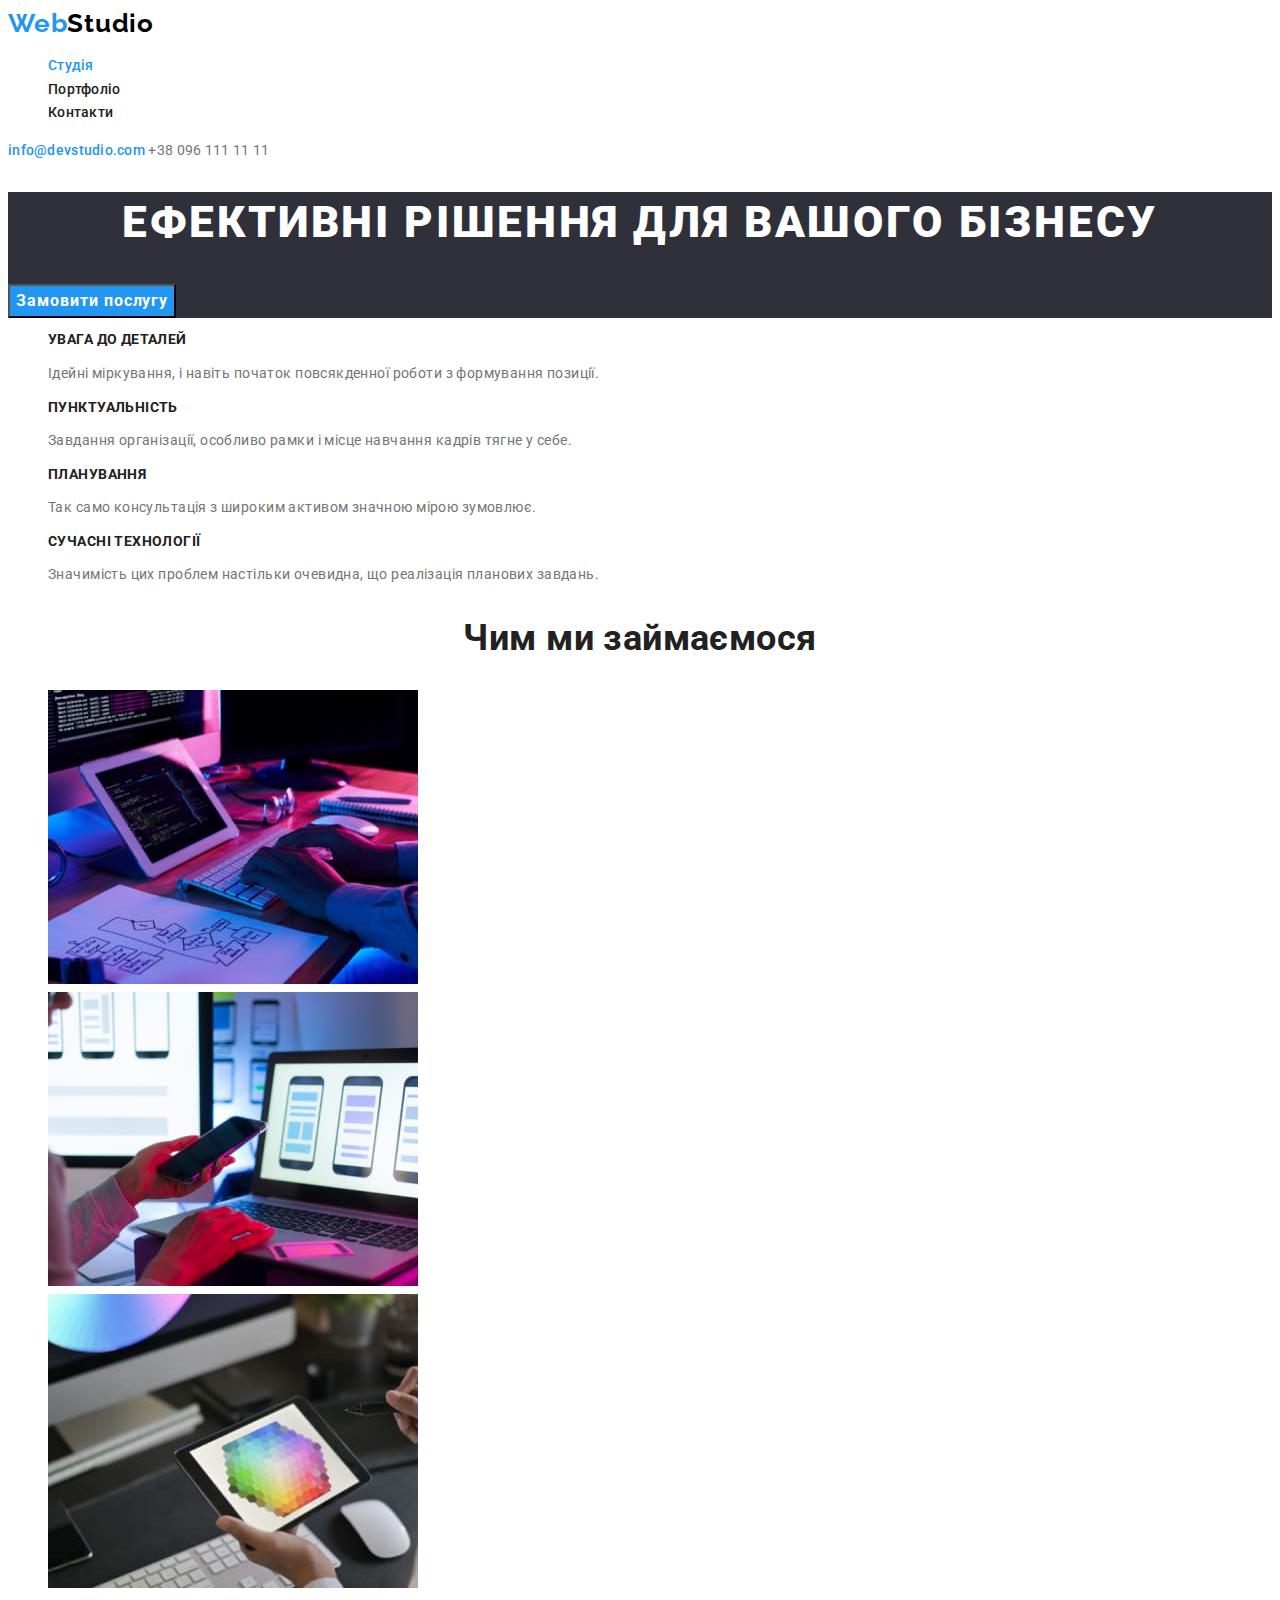
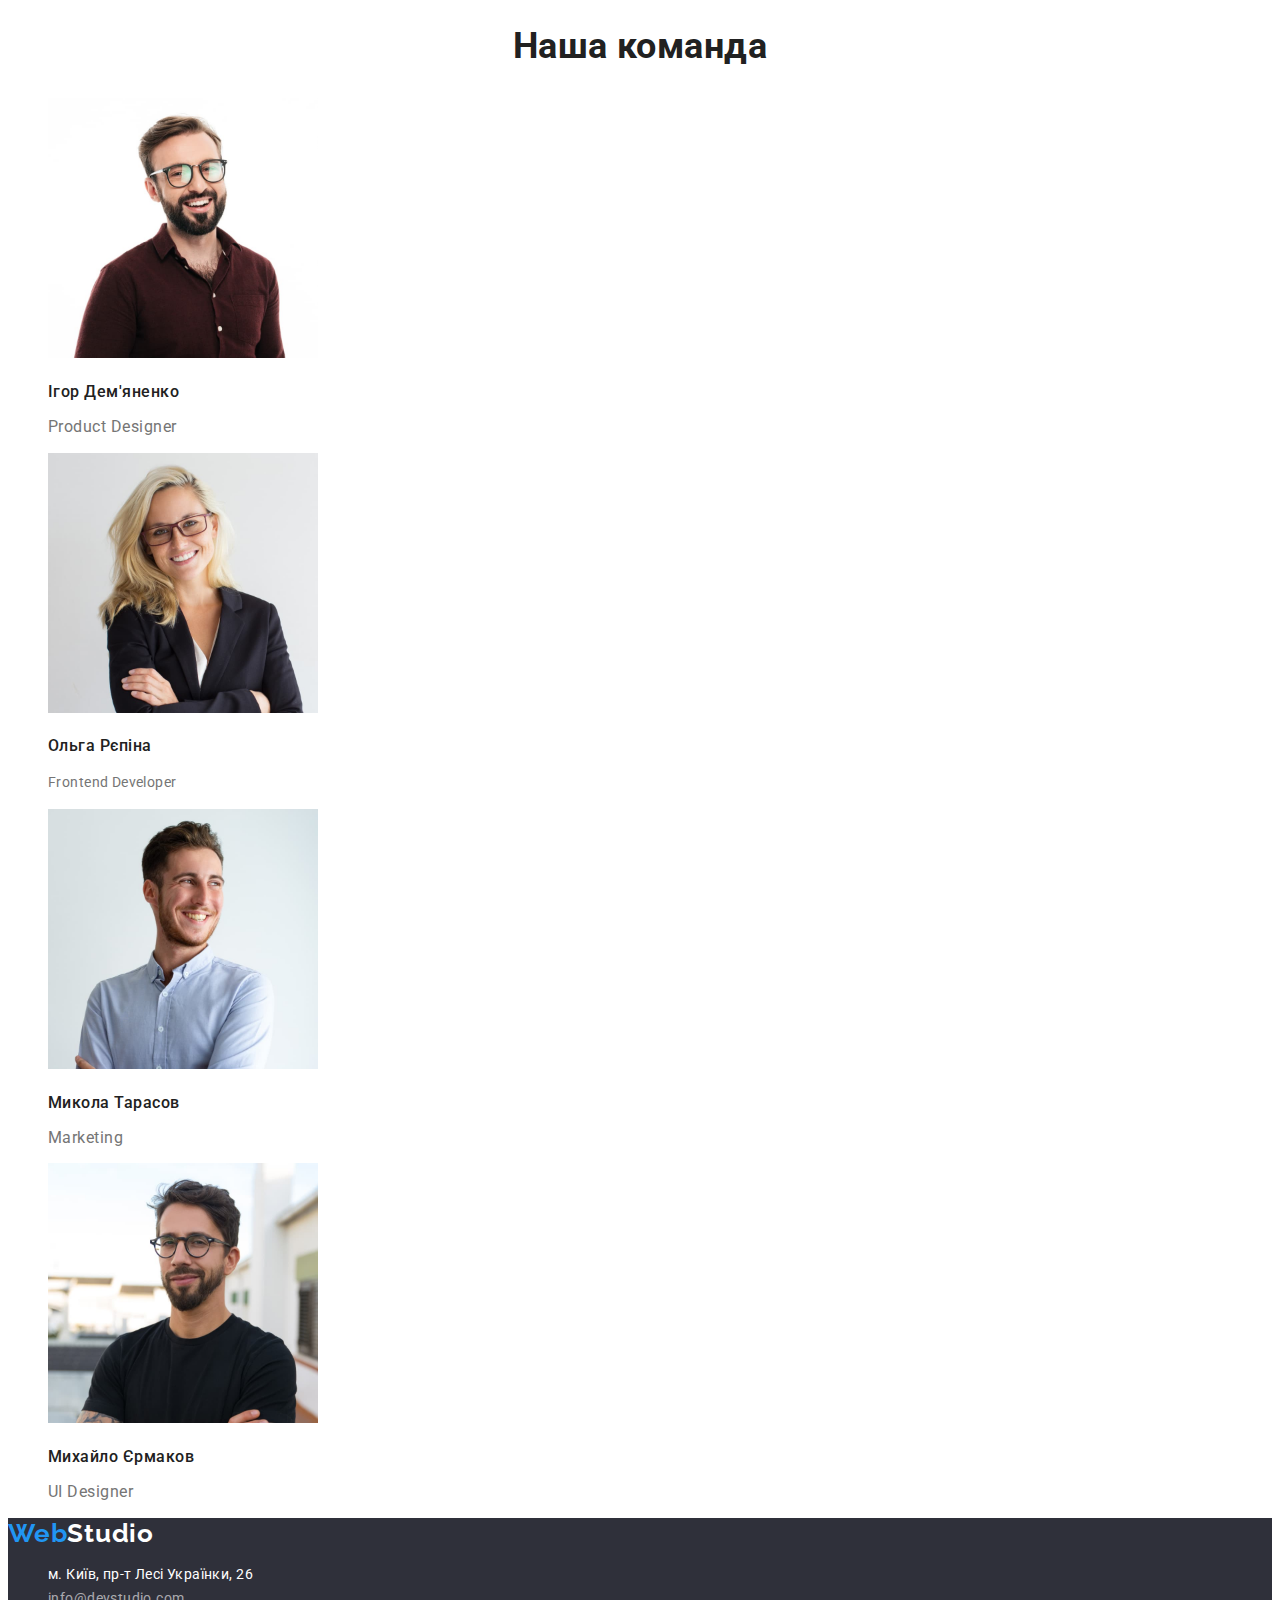
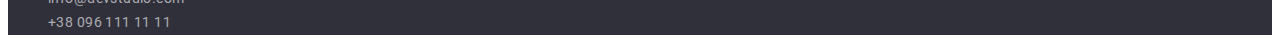
==== commit 94806405: "edited" ====
--- a/index.html
+++ b/index.html
@@ -102,7 +102,7 @@
               height="260"
             />
             <h3 class="team-title">Ігор Дем'яненко</h3>
-            <p>Product Designer</p>
+            <p class="team-list">Product Designer</p>
           </li>
           <li>
             <img
@@ -112,7 +112,7 @@
               height="260"
             />
             <h3 class="team-title">Ольга Рєпіна</h3>
-            <p>Frontend Developer</p>
+            <p class="team=list">Frontend Developer</p>
           </li>
           <li>
             <img
@@ -122,7 +122,7 @@
               height="260"
             />
             <h3 class="team-title">Микола Тарасов</h3>
-            <p>Marketing</p>
+            <p class="team-list">Marketing</p>
           </li>
           <li>
             <img
@@ -132,7 +132,7 @@
               height="260"
             />
             <h3 class="team-title">Михайло Єрмаков</h3>
-            <p>UI Designer</p>
+            <p class="team-list">UI Designer</p>
           </li>
         </ul>
       </section>
--- a/CSS/styles.css
+++ b/CSS/styles.css
@@ -24,6 +24,12 @@
 }
 .link:hover {
   color: #000000;
+}
+.logo {
+  font-weight: 700;
+  font-size: 26px;
+  line-height: 1.2;
+  letter-spacing: 0.03em;
 }
 .logo-title {
   color: var(--accent-text-color);
@@ -99,11 +105,17 @@
 .button.primary {
   color: var(--primary-bg-color);
   background-color: var(--accent-text-color);
+  font-weight: 500;
+  font-size: 16px;
+  line-height: 1.6;
   letter-spacing: 0.03em;
 }
 .button.secondary {
   color: var(--title-text-color);
   background-color: #f5f4fa;
+  font-weight: 500;
+  font-size: 16px;
+  line-height: 1.6;
   letter-spacing: 0.03em;
 }
 
@@ -112,9 +124,14 @@
   font-weight: 700;
   font-size: 14px;
   line-height: 1.1;
+  letter-spacing: 0.03em;
 }
 .feature-list {
   list-style: none;
+  color: var(--primary-text-color);
+  font-size: 14px;
+  line-height: 1.7;
+  letter-spacing: 0.03em;
 }
 
 .team-title {
@@ -122,6 +139,13 @@
   font-weight: 500;
   font-size: 16px;
   line-height: 1.2;
+  letter-spacing: 0.03em;
+}
+.team-list {
+  color: var(--primary-text-color);
+  font-size: 16px;
+  line-height: 1.2;
+  letter-spacing: 0.03em;
 }
 .gallary-title {
   color: var(--title-text-color);
@@ -129,6 +153,12 @@
   font-size: 18px;
   line-height: 2;
   letter-spacing: 0.06em;
+}
+.gallary .text {
+  color: var(--primary-text-color);
+  font-size: 16px;
+  line-height: 1.9;
+  letter-spacing: 0.03em;
 }
 
 .section-title {
